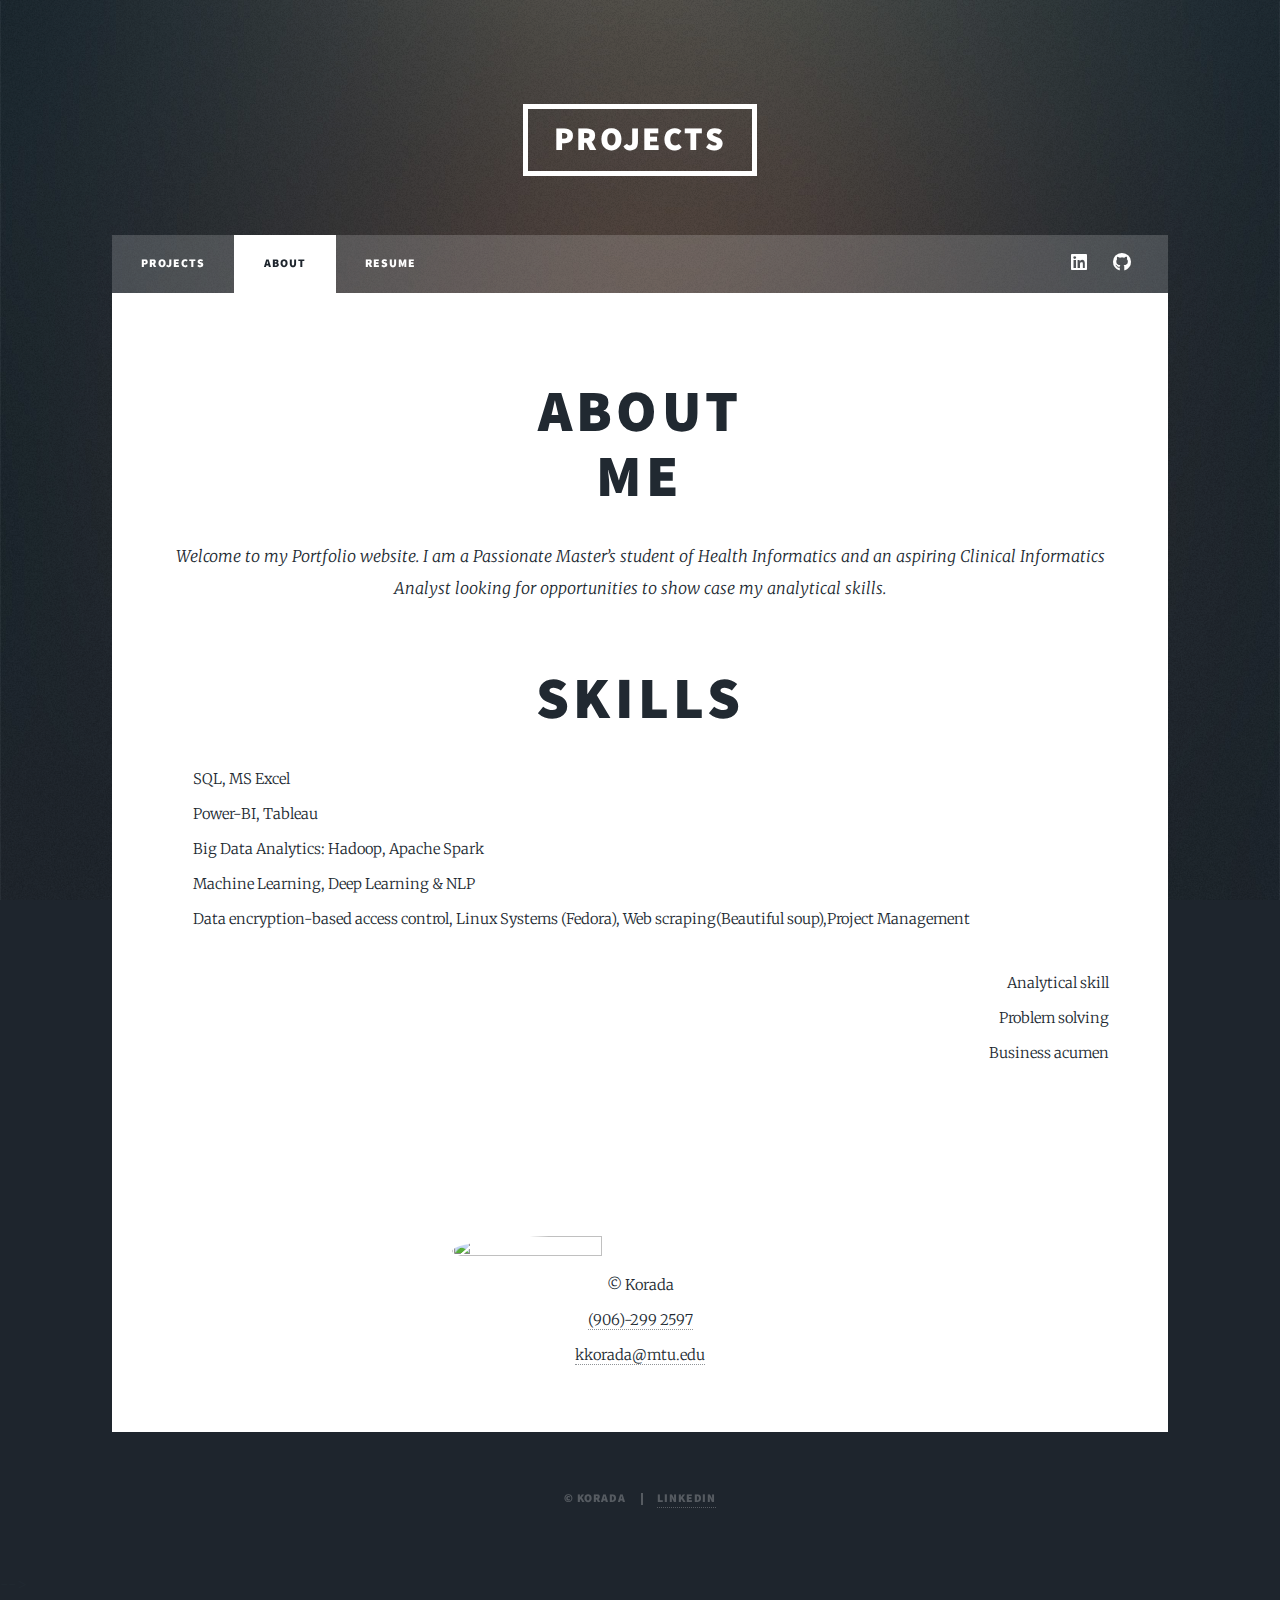
==== generic.html @ f1f46c91 "Add files via upload" ====
<!DOCTYPE HTML>
<!--
	Massively by HTML5 UP
	html5up.net | @ajlkn
	Free for personal and commercial use under the CCA 3.0 license (html5up.net/license)
-->
<html>
	<head>
		<title>About</title>
		<meta charset="utf-8" />
		<meta name="viewport" content="width=device-width, initial-scale=1, user-scalable=no" />
		<link rel="stylesheet" href="assets/css/main.css" />
		<noscript><link rel="stylesheet" href="assets/css/noscript.css" /></noscript>
	</head>
	<body class="is-preload">

		<!-- Wrapper -->
			<div id="wrapper">

				<!-- Header -->
					<header id="header">
						<a href="index.html" class="logo">Projects</a>
					</header>

				<!-- Nav -->
					<nav id="nav">
						<ul class="links">
							<li><a href="index.html">Projects</a></li>
							<li class="active"><a href="generic.html">About</a></li>
							<li><a href="elements.html">Resume</a></li>
						</ul>
						<ul class="icons">
							<li><a href="http://www.linkedin.com/in/kusuma-korada555" class="icon brands fa-linkedin"><span class="label">Linkedin</span></a></li>
							<li><a href="https://github.com/kismiskorada" class="icon brands fa-github"><span class="label">GitHub</span></a></li>
						</ul>
					</nav>

				<!-- Main -->
					<div id="main">

						<!-- Post -->
							<section class="post" style="position: relative;">
								<header class="major">

									<h1>About<br />
									me</h1>
									<p>Welcome to my Portfolio website. I am a Passionate Master’s student of Health Informatics and an aspiring Clinical Informatics Analyst looking for opportunities to show case my analytical skills. </p>
									<br>

									<div class="skills" >
										<h2>Skills</h2>
										<ul style="text-align: left; list-style: none;">
											<liPython,SAS</li>
											<li>SQL, MS Excel</li>
											<li>Power-BI, Tableau</li>
											<li>Big Data Analytics: Hadoop, Apache Spark</li>
											<li>Machine Learning, Deep Learning & NLP</li>
											<li>Data encryption-based access control, Linux Systems (Fedora), Web scraping(Beautiful soup),Project Management</li>
										</ul>
										<ul style="text-align: right; list-style: none;">
											<li>Analytical skill</li>
											<li>Problem solving</li>
											<li>Business acumen</li>
										</ul>
									</div>
								</header>
								<br>
								<br>
								<br>
								<!-- <div class="image main" style="height: 10%;"><img src="images/me.jpg" style="height: 10%;"  alt="" /></div> -->
								<img src="images/Portfolio .jpg" style="height: 40%; width: 40%; border-radius: 50%; display: block; margin: 0 auto;" alt="">

								<div id="det" style="list-style: none; margin: 0 auto; text-align: center;">
									<li>&copy; Korada</li>
										<li><a href="http://www.linkedin.com/in/kusuma-korada555">(906)-299 2597</a></li>
										<li><a href="kkorada@mtu.edu">kkorada@mtu.edu</a></li>
								</div>

								<!-- <img src="images/mte.jpeg" style="position: absolute; opacity: 30%; height: 10%; bottom: 17rem;" alt="">
								<br> -->
							
								<!-- <h2 style="text-align: center;">Testimonials</h2>
								<br>
							
								
								<h3>What Ankit Hasija from MedtourEasy says?</h3>
								<p>Korada seems to enjoy all aspects of Data Analytics, with additional experience, has the skills, the aptitude and the drive to be a valuable member of the Data Analytics Team.</p>
								<br>
								<br>
								<img src="images/digit.jpg" style="position: absolute; opacity: 30%; height: 10%;" alt="">
								<h3>What CEO of 360digitmg says?</h3>
								<p>Korada has successfully completed an end-to-end data analytics project on Medical Inventory Optimization working with the team within the consulting firm as an intern.

								</p> -->
				
							</section>

					</div>

				<!-- Footer -->
					<!-- <footer id="footer">
						<section>
							<form method="post" action="#">
								<div class="fields">
									<div class="field">
										<label for="name">Name</label>
										<input type="text" name="name" id="name" />
									</div>
									<div class="field">
										<label for="email">Email</label>
										<input type="text" name="email" id="email" />
									</div>
									<div class="field">
										<label for="message">Message</label>
										<textarea name="message" id="message" rows="3"></textarea>
									</div>
								</div>
								<ul class="actions">
									<li><input type="submit" value="Send Message" /></li>
								</ul>
							</form>
						</section>
						<section class="split contact">
							<section class="alt">
								<h3>Address</h3>
								<p>1234 Somewhere Road #87257<br />
								Nashville, TN 00000-0000</p>
							</section>
							<section>
								<h3>Phone</h3>
								<p><a href="#">(000) 000-0000</a></p>
							</section>
							<section>
								<h3>Email</h3>
								<p><a href="#">info@untitled.tld</a></p>
							</section>
							<section>
								<h3>Social</h3>
								<ul class="icons alt">
									<li><a href="#" class="icon brands alt fa-twitter"><span class="label">Twitter</span></a></li>
									<li><a href="#" class="icon brands alt fa-facebook-f"><span class="label">Facebook</span></a></li>
									<li><a href="#" class="icon brands alt fa-instagram"><span class="label">Instagram</span></a></li>
									<li><a href="#" class="icon brands alt fa-github"><span class="label">GitHub</span></a></li>
								</ul>
							</section>
						</section>
					</footer>

				<!-- Copyright -->
				<div id="copyright">
					<ul><li>&copy; Korada</li><li><a href="http://www.linkedin.com/in/kusuma-korada555">Linkedin</a></li></ul>
				</div>

			</div> -->

		<!-- Scripts -->
			<script src="assets/js/jquery.min.js"></script>
			<script src="assets/js/jquery.scrollex.min.js"></script>
			<script src="assets/js/jquery.scrolly.min.js"></script>
			<script src="assets/js/browser.min.js"></script>
			<script src="assets/js/breakpoints.min.js"></script>
			<script src="assets/js/util.js"></script>
			<script src="assets/js/main.js"></script>

	</body>
</html>
---- assets/css/main.css ----
@import url(fontawesome-all.min.css);
@import url("https://fonts.googleapis.com/css?family=Merriweather:300,700,300italic,700italic|Source+Sans+Pro:900");

/*
	Massively by HTML5 UP
	html5up.net | @ajlkn
	Free for personal and commercial use under the CCA 3.0 license (html5up.net/license)
*/

html, body, div, span, applet, object,
iframe, h1, h2, h3, h4, h5, h6, p, blockquote,
pre, a, abbr, acronym, address, big, cite,
code, del, dfn, em, img, ins, kbd, q, s, samp,
small, strike, strong, sub, sup, tt, var, b,
u, i, center, dl, dt, dd, ol, ul, li, fieldset,
form, label, legend, table, caption, tbody,
tfoot, thead, tr, th, td, article, aside,
canvas, details, embed, figure, figcaption,
footer, header, hgroup, menu, nav, output, ruby,
section, summary, time, mark, audio, video {
	margin: 0;
	padding: 0;
	border: 0;
	font-size: 100%;
	font: inherit;
	vertical-align: baseline;}

article, aside, details, figcaption, figure,
footer, header, hgroup, menu, nav, section {
	display: block;}

body {
	line-height: 1;
}

ol, ul {
	list-style: none;
}

blockquote, q {
	quotes: none;
}

	blockquote:before, blockquote:after, q:before, q:after {
		content: '';
		content: none;
	}

table {
	border-collapse: collapse;
	border-spacing: 0;
}

body {
	-webkit-text-size-adjust: none;
}

mark {
	background-color: transparent;
	color: inherit;
}

input::-moz-focus-inner {
	border: 0;
	padding: 0;
}

input, select, textarea {
	-moz-appearance: none;
	-webkit-appearance: none;
	-ms-appearance: none;
	appearance: none;
}

/* Basic */

	@-ms-viewport {
		width: device-width;
	}

	body {
		-ms-overflow-style: scrollbar;
	}

	@media screen and (max-width: 480px) {

		html, body {
			min-width: 320px;
		}

	}

	html {
		box-sizing: border-box;
	}

	*, *:before, *:after {
		box-sizing: inherit;
	}

	body {
		background-color: #1e252d;
	}

		body.is-preload *, body.is-preload *:before, body.is-preload *:after {
			-moz-animation: none !important;
			-webkit-animation: none !important;
			-ms-animation: none !important;
			animation: none !important;
			-moz-transition: none !important;
			-webkit-transition: none !important;
			-ms-transition: none !important;
			transition: none !important;
		}

/* Type */

	html {
		font-size: 16pt;
	}

		@media screen and (max-width: 1680px) {

			html {
				font-size: 12pt;
			}

		}

		@media screen and (max-width: 1280px) {

			html {
				font-size: 11pt;
			}

		}

		@media screen and (max-width: 360px) {

			html {
				font-size: 10pt;
			}

		}

	body {
		color: #212931;
	}

	body, input, select, textarea {
		font-family: "Merriweather", Georgia, serif;
		font-weight: 300;
		font-size: 1rem;
		line-height: 2.375;
	}

	a {
		-moz-transition: color 0.2s ease-in-out, background-color 0.2s ease-in-out, border-color 0.2s ease-in-out, box-shadow 0.2s ease-in-out;
		-webkit-transition: color 0.2s ease-in-out, background-color 0.2s ease-in-out, border-color 0.2s ease-in-out, box-shadow 0.2s ease-in-out;
		-ms-transition: color 0.2s ease-in-out, background-color 0.2s ease-in-out, border-color 0.2s ease-in-out, box-shadow 0.2s ease-in-out;
		transition: color 0.2s ease-in-out, background-color 0.2s ease-in-out, border-color 0.2s ease-in-out, box-shadow 0.2s ease-in-out;
		border-bottom: dotted 1px;
		text-decoration: none;
	}

		a:hover {
			border-bottom-color: transparent;
		}

	strong, b {
		font-weight: 600;
	}

	em, i {
		font-style: italic;
	}

	p {
		text-align: justify;
		margin: 0 0 2rem 0;
	}

	h1, h2, h3, h4, h5, h6 {
		font-family: "Source Sans Pro", Helvetica, sans-serif;
		font-weight: 900;
		line-height: 1.5;
		letter-spacing: 0.075em;
		text-transform: uppercase;
		margin: 0 0 1rem 0;
	}

		h1 a, h2 a, h3 a, h4 a, h5 a, h6 a {
			border-bottom: 0;
			color: inherit;
			text-decoration: none;
		}

	h1 {
		font-size: 4rem;
		line-height: 1.1;
		margin: 0 0 2rem 0;
	}

	h2 {
		font-size: 1.75rem;
		line-height: 1.3;
		margin: 0 0 1.5rem 0;
	}

	h3 {
		font-size: 1.25rem;
		margin: 0 0 1.5rem 0;
	}

	h4 {
		font-size: 1rem;
	}

	h5 {
		font-size: 0.9rem;
	}

	h6 {
		font-size: 0.8rem;
	}

	sub {
		font-size: 0.8rem;
		position: relative;
		top: 0.5rem;
	}

	sup {
		font-size: 0.8rem;
		position: relative;
		top: -0.5rem;
	}

	blockquote {
		border-left: solid 4px;
		font-style: italic;
		margin: 0 0 2rem 0;
		padding: 0.5rem 0 0.5rem 2rem;
	}

	code {
		border: solid 2px;
		font-family: "Courier New", monospace;
		font-size: 0.9rem;
		margin: 0 0.25rem;
		padding: 0.25rem 0.65rem;
	}

	pre {
		-webkit-overflow-scrolling: touch;
		font-family: "Courier New", monospace;
		font-size: 0.9rem;
		margin: 0 0 2rem 0;
	}

		pre code {
			display: block;
			line-height: 1.75;
			padding: 1rem 1.5rem;
			overflow-x: auto;
		}

	hr {
		border: 0;
		border-bottom: solid 2px;
		margin: 3rem 0;
	}

		hr.major {
			margin: 5rem 0;
		}

	.align-left {
		text-align: left;
	}

	.align-center {
		text-align: center;
	}

	.align-right {
		text-align: right;
	}

	input, select, textarea {
		color: #212931;
	}

	a {
		color: #212931;
		border-bottom-color: rgba(33, 41, 49, 0.5);
	}

		a:hover {
			border-bottom-color: transparent;
			color: #18bfef !important;
		}

	strong, b {
		color: #212931;
	}

	h1, h2, h3, h4, h5, h6 {
		color: #212931;
	}

	blockquote {
		border-left-color: #eeeeee;
	}

	code {
		background: rgba(220, 220, 220, 0.25);
		border-color: #eeeeee;
	}

	hr {
		border-bottom-color: #eeeeee;
	}

/* Row */

	.row {
		display: flex;
		flex-wrap: wrap;
		box-sizing: border-box;
		align-items: stretch;
	}

		.row > * {
			box-sizing: border-box;
		}

		.row.gtr-uniform > * > :last-child {
			margin-bottom: 0;
		}

		.row.aln-left {
			justify-content: flex-start;
		}

		.row.aln-center {
			justify-content: center;
		}

		.row.aln-right {
			justify-content: flex-end;
		}

		.row.aln-top {
			align-items: flex-start;
		}

		.row.aln-middle {
			align-items: center;
		}

		.row.aln-bottom {
			align-items: flex-end;
		}

		.row > .imp {
			order: -1;
		}

		.row > .col-1 {
			width: 8.33333%;
		}

		.row > .off-1 {
			margin-left: 8.33333%;
		}

		.row > .col-2 {
			width: 16.66667%;
		}

		.row > .off-2 {
			margin-left: 16.66667%;
		}

		.row > .col-3 {
			width: 25%;
		}

		.row > .off-3 {
			margin-left: 25%;
		}

		.row > .col-4 {
			width: 33.33333%;
		}

		.row > .off-4 {
			margin-left: 33.33333%;
		}

		.row > .col-5 {
			width: 41.66667%;
		}

		.row > .off-5 {
			margin-left: 41.66667%;
		}

		.row > .col-6 {
			width: 50%;
		}

		.row > .off-6 {
			margin-left: 50%;
		}

		.row > .col-7 {
			width: 58.33333%;
		}

		.row > .off-7 {
			margin-left: 58.33333%;
		}

		.row > .col-8 {
			width: 66.66667%;
		}

		.row > .off-8 {
			margin-left: 66.66667%;
		}

		.row > .col-9 {
			width: 75%;
		}

		.row > .off-9 {
			margin-left: 75%;
		}

		.row > .col-10 {
			width: 83.33333%;
		}

		.row > .off-10 {
			margin-left: 83.33333%;
		}

		.row > .col-11 {
			width: 91.66667%;
		}

		.row > .off-11 {
			margin-left: 91.66667%;
		}

		.row > .col-12 {
			width: 100%;
		}

		.row > .off-12 {
			margin-left: 100%;
		}

		.row.gtr-0 {
			margin-top: 0;
			margin-left: 0rem;
		}

			.row.gtr-0 > * {
				padding: 0 0 0 0rem;
			}

			.row.gtr-0.gtr-uniform {
				margin-top: 0rem;
			}

				.row.gtr-0.gtr-uniform > * {
					padding-top: 0rem;
				}

		.row.gtr-25 {
			margin-top: 0;
			margin-left: -0.375rem;
		}

			.row.gtr-25 > * {
				padding: 0 0 0 0.375rem;
			}

			.row.gtr-25.gtr-uniform {
				margin-top: -0.375rem;
			}

				.row.gtr-25.gtr-uniform > * {
					padding-top: 0.375rem;
				}

		.row.gtr-50 {
			margin-top: 0;
			margin-left: -0.75rem;
		}

			.row.gtr-50 > * {
				padding: 0 0 0 0.75rem;
			}

			.row.gtr-50.gtr-uniform {
				margin-top: -0.75rem;
			}

				.row.gtr-50.gtr-uniform > * {
					padding-top: 0.75rem;
				}

		.row {
			margin-top: 0;
			margin-left: -1.5rem;
		}

			.row > * {
				padding: 0 0 0 1.5rem;
			}

			.row.gtr-uniform {
				margin-top: -1.5rem;
			}

				.row.gtr-uniform > * {
					padding-top: 1.5rem;
				}

		.row.gtr-150 {
			margin-top: 0;
			margin-left: -2.25rem;
		}

			.row.gtr-150 > * {
				padding: 0 0 0 2.25rem;
			}

			.row.gtr-150.gtr-uniform {
				margin-top: -2.25rem;
			}

				.row.gtr-150.gtr-uniform > * {
					padding-top: 2.25rem;
				}

		.row.gtr-200 {
			margin-top: 0;
			margin-left: -3rem;
		}

			.row.gtr-200 > * {
				padding: 0 0 0 3rem;
			}

			.row.gtr-200.gtr-uniform {
				margin-top: -3rem;
			}

				.row.gtr-200.gtr-uniform > * {
					padding-top: 3rem;
				}

		@media screen and (max-width: 1680px) {

			.row {
				display: flex;
				flex-wrap: wrap;
				box-sizing: border-box;
				align-items: stretch;
			}

				.row > * {
					box-sizing: border-box;
				}

				.row.gtr-uniform > * > :last-child {
					margin-bottom: 0;
				}

				.row.aln-left {
					justify-content: flex-start;
				}

				.row.aln-center {
					justify-content: center;
				}

				.row.aln-right {
					justify-content: flex-end;
				}

				.row.aln-top {
					align-items: flex-start;
				}

				.row.aln-middle {
					align-items: center;
				}

				.row.aln-bottom {
					align-items: flex-end;
				}

				.row > .imp-xlarge {
					order: -1;
				}

				.row > .col-1-xlarge {
					width: 8.33333%;
				}

				.row > .off-1-xlarge {
					margin-left: 8.33333%;
				}

				.row > .col-2-xlarge {
					width: 16.66667%;
				}

				.row > .off-2-xlarge {
					margin-left: 16.66667%;
				}

				.row > .col-3-xlarge {
					width: 25%;
				}

				.row > .off-3-xlarge {
					margin-left: 25%;
				}

				.row > .col-4-xlarge {
					width: 33.33333%;
				}

				.row > .off-4-xlarge {
					margin-left: 33.33333%;
				}

				.row > .col-5-xlarge {
					width: 41.66667%;
				}

				.row > .off-5-xlarge {
					margin-left: 41.66667%;
				}

				.row > .col-6-xlarge {
					width: 50%;
				}

				.row > .off-6-xlarge {
					margin-left: 50%;
				}

				.row > .col-7-xlarge {
					width: 58.33333%;
				}

				.row > .off-7-xlarge {
					margin-left: 58.33333%;
				}

				.row > .col-8-xlarge {
					width: 66.66667%;
				}

				.row > .off-8-xlarge {
					margin-left: 66.66667%;
				}

				.row > .col-9-xlarge {
					width: 75%;
				}

				.row > .off-9-xlarge {
					margin-left: 75%;
				}

				.row > .col-10-xlarge {
					width: 83.33333%;
				}

				.row > .off-10-xlarge {
					margin-left: 83.33333%;
				}

				.row > .col-11-xlarge {
					width: 91.66667%;
				}

				.row > .off-11-xlarge {
					margin-left: 91.66667%;
				}

				.row > .col-12-xlarge {
					width: 100%;
				}

				.row > .off-12-xlarge {
					margin-left: 100%;
				}

				.row.gtr-0 {
					margin-top: 0;
					margin-left: 0rem;
				}

					.row.gtr-0 > * {
						padding: 0 0 0 0rem;
					}

					.row.gtr-0.gtr-uniform {
						margin-top: 0rem;
					}

						.row.gtr-0.gtr-uniform > * {
							padding-top: 0rem;
						}

				.row.gtr-25 {
					margin-top: 0;
					margin-left: -0.375rem;
				}

					.row.gtr-25 > * {
						padding: 0 0 0 0.375rem;
					}

					.row.gtr-25.gtr-uniform {
						margin-top: -0.375rem;
					}

						.row.gtr-25.gtr-uniform > * {
							padding-top: 0.375rem;
						}

				.row.gtr-50 {
					margin-top: 0;
					margin-left: -0.75rem;
				}

					.row.gtr-50 > * {
						padding: 0 0 0 0.75rem;
					}

					.row.gtr-50.gtr-uniform {
						margin-top: -0.75rem;
					}

						.row.gtr-50.gtr-uniform > * {
							padding-top: 0.75rem;
						}

				.row {
					margin-top: 0;
					margin-left: -1.5rem;
				}

					.row > * {
						padding: 0 0 0 1.5rem;
					}

					.row.gtr-uniform {
						margin-top: -1.5rem;
					}

						.row.gtr-uniform > * {
							padding-top: 1.5rem;
						}

				.row.gtr-150 {
					margin-top: 0;
					margin-left: -2.25rem;
				}

					.row.gtr-150 > * {
						padding: 0 0 0 2.25rem;
					}

					.row.gtr-150.gtr-uniform {
						margin-top: -2.25rem;
					}

						.row.gtr-150.gtr-uniform > * {
							padding-top: 2.25rem;
						}

				.row.gtr-200 {
					margin-top: 0;
					margin-left: -3rem;
				}

					.row.gtr-200 > * {
						padding: 0 0 0 3rem;
					}

					.row.gtr-200.gtr-uniform {
						margin-top: -3rem;
					}

						.row.gtr-200.gtr-uniform > * {
							padding-top: 3rem;
						}

		}

		@media screen and (max-width: 1280px) {

			.row {
				display: flex;
				flex-wrap: wrap;
				box-sizing: border-box;
				align-items: stretch;
			}

				.row > * {
					box-sizing: border-box;
				}

				.row.gtr-uniform > * > :last-child {
					margin-bottom: 0;
				}

				.row.aln-left {
					justify-content: flex-start;
				}

				.row.aln-center {
					justify-content: center;
				}

				.row.aln-right {
					justify-content: flex-end;
				}

				.row.aln-top {
					align-items: flex-start;
				}

				.row.aln-middle {
					align-items: center;
				}

				.row.aln-bottom {
					align-items: flex-end;
				}

				.row > .imp-large {
					order: -1;
				}

				.row > .col-1-large {
					width: 8.33333%;
				}

				.row > .off-1-large {
					margin-left: 8.33333%;
				}

				.row > .col-2-large {
					width: 16.66667%;
				}

				.row > .off-2-large {
					margin-left: 16.66667%;
				}

				.row > .col-3-large {
					width: 25%;
				}

				.row > .off-3-large {
					margin-left: 25%;
				}

				.row > .col-4-large {
					width: 33.33333%;
				}

				.row > .off-4-large {
					margin-left: 33.33333%;
				}

				.row > .col-5-large {
					width: 41.66667%;
				}

				.row > .off-5-large {
					margin-left: 41.66667%;
				}

				.row > .col-6-large {
					width: 50%;
				}

				.row > .off-6-large {
					margin-left: 50%;
				}

				.row > .col-7-large {
					width: 58.33333%;
				}

				.row > .off-7-large {
					margin-left: 58.33333%;
				}

				.row > .col-8-large {
					width: 66.66667%;
				}

				.row > .off-8-large {
					margin-left: 66.66667%;
				}

				.row > .col-9-large {
					width: 75%;
				}

				.row > .off-9-large {
					margin-left: 75%;
				}

				.row > .col-10-large {
					width: 83.33333%;
				}

				.row > .off-10-large {
					margin-left: 83.33333%;
				}

				.row > .col-11-large {
					width: 91.66667%;
				}

				.row > .off-11-large {
					margin-left: 91.66667%;
				}

				.row > .col-12-large {
					width: 100%;
				}

				.row > .off-12-large {
					margin-left: 100%;
				}

				.row.gtr-0 {
					margin-top: 0;
					margin-left: 0rem;
				}

					.row.gtr-0 > * {
						padding: 0 0 0 0rem;
					}

					.row.gtr-0.gtr-uniform {
						margin-top: 0rem;
					}

						.row.gtr-0.gtr-uniform > * {
							padding-top: 0rem;
						}

				.row.gtr-25 {
					margin-top: 0;
					margin-left: -0.375rem;
				}

					.row.gtr-25 > * {
						padding: 0 0 0 0.375rem;
					}

					.row.gtr-25.gtr-uniform {
						margin-top: -0.375rem;
					}

						.row.gtr-25.gtr-uniform > * {
							padding-top: 0.375rem;
						}

				.row.gtr-50 {
					margin-top: 0;
					margin-left: -0.75rem;
				}

					.row.gtr-50 > * {
						padding: 0 0 0 0.75rem;
					}

					.row.gtr-50.gtr-uniform {
						margin-top: -0.75rem;
					}

						.row.gtr-50.gtr-uniform > * {
							padding-top: 0.75rem;
						}

				.row {
					margin-top: 0;
					margin-left: -1.5rem;
				}

					.row > * {
						padding: 0 0 0 1.5rem;
					}

					.row.gtr-uniform {
						margin-top: -1.5rem;
					}

						.row.gtr-uniform > * {
							padding-top: 1.5rem;
						}

				.row.gtr-150 {
					margin-top: 0;
					margin-left: -2.25rem;
				}

					.row.gtr-150 > * {
						padding: 0 0 0 2.25rem;
					}

					.row.gtr-150.gtr-uniform {
						margin-top: -2.25rem;
					}

						.row.gtr-150.gtr-uniform > * {
							padding-top: 2.25rem;
						}

				.row.gtr-200 {
					margin-top: 0;
					margin-left: -3rem;
				}

					.row.gtr-200 > * {
						padding: 0 0 0 3rem;
					}

					.row.gtr-200.gtr-uniform {
						margin-top: -3rem;
					}

						.row.gtr-200.gtr-uniform > * {
							padding-top: 3rem;
						}

		}

		@media screen and (max-width: 980px) {

			.row {
				display: flex;
				flex-wrap: wrap;
				box-sizing: border-box;
				align-items: stretch;
			}

				.row > * {
					box-sizing: border-box;
				}

				.row.gtr-uniform > * > :last-child {
					margin-bottom: 0;
				}

				.row.aln-left {
					justify-content: flex-start;
				}

				.row.aln-center {
					justify-content: center;
				}

				.row.aln-right {
					justify-content: flex-end;
				}

				.row.aln-top {
					align-items: flex-start;
				}

				.row.aln-middle {
					align-items: center;
				}

				.row.aln-bottom {
					align-items: flex-end;
				}

				.row > .imp-medium {
					order: -1;
				}

				.row > .col-1-medium {
					width: 8.33333%;
				}

				.row > .off-1-medium {
					margin-left: 8.33333%;
				}

				.row > .col-2-medium {
					width: 16.66667%;
				}

				.row > .off-2-medium {
					margin-left: 16.66667%;
				}

				.row > .col-3-medium {
					width: 25%;
				}

				.row > .off-3-medium {
					margin-left: 25%;
				}

				.row > .col-4-medium {
					width: 33.33333%;
				}

				.row > .off-4-medium {
					margin-left: 33.33333%;
				}

				.row > .col-5-medium {
					width: 41.66667%;
				}

				.row > .off-5-medium {
					margin-left: 41.66667%;
				}

				.row > .col-6-medium {
					width: 50%;
				}

				.row > .off-6-medium {
					margin-left: 50%;
				}

				.row > .col-7-medium {
					width: 58.33333%;
				}

				.row > .off-7-medium {
					margin-left: 58.33333%;
				}

				.row > .col-8-medium {
					width: 66.66667%;
				}

				.row > .off-8-medium {
					margin-left: 66.66667%;
				}

				.row > .col-9-medium {
					width: 75%;
				}

				.row > .off-9-medium {
					margin-left: 75%;
				}

				.row > .col-10-medium {
					width: 83.33333%;
				}

				.row > .off-10-medium {
					margin-left: 83.33333%;
				}

				.row > .col-11-medium {
					width: 91.66667%;
				}

				.row > .off-11-medium {
					margin-left: 91.66667%;
				}

				.row > .col-12-medium {
					width: 100%;
				}

				.row > .off-12-medium {
					margin-left: 100%;
				}

				.row.gtr-0 {
					margin-top: 0;
					margin-left: 0rem;
				}

					.row.gtr-0 > * {
						padding: 0 0 0 0rem;
					}

					.row.gtr-0.gtr-uniform {
						margin-top: 0rem;
					}

						.row.gtr-0.gtr-uniform > * {
							padding-top: 0rem;
						}

				.row.gtr-25 {
					margin-top: 0;
					margin-left: -0.375rem;
				}

					.row.gtr-25 > * {
						padding: 0 0 0 0.375rem;
					}

					.row.gtr-25.gtr-uniform {
						margin-top: -0.375rem;
					}

						.row.gtr-25.gtr-uniform > * {
							padding-top: 0.375rem;
						}

				.row.gtr-50 {
					margin-top: 0;
					margin-left: -0.75rem;
				}

					.row.gtr-50 > * {
						padding: 0 0 0 0.75rem;
					}

					.row.gtr-50.gtr-uniform {
						margin-top: -0.75rem;
					}

						.row.gtr-50.gtr-uniform > * {
							padding-top: 0.75rem;
						}

				.row {
					margin-top: 0;
					margin-left: -1.5rem;
				}

					.row > * {
						padding: 0 0 0 1.5rem;
					}

					.row.gtr-uniform {
						margin-top: -1.5rem;
					}

						.row.gtr-uniform > * {
							padding-top: 1.5rem;
						}

				.row.gtr-150 {
					margin-top: 0;
					margin-left: -2.25rem;
				}

					.row.gtr-150 > * {
						padding: 0 0 0 2.25rem;
					}

					.row.gtr-150.gtr-uniform {
						margin-top: -2.25rem;
					}

						.row.gtr-150.gtr-uniform > * {
							padding-top: 2.25rem;
						}

				.row.gtr-200 {
					margin-top: 0;
					margin-left: -3rem;
				}

					.row.gtr-200 > * {
						padding: 0 0 0 3rem;
					}

					.row.gtr-200.gtr-uniform {
						margin-top: -3rem;
					}

						.row.gtr-200.gtr-uniform > * {
							padding-top: 3rem;
						}

		}

		@media screen and (max-width: 736px) {

			.row {
				display: flex;
				flex-wrap: wrap;
				box-sizing: border-box;
				align-items: stretch;
			}

				.row > * {
					box-sizing: border-box;
				}

				.row.gtr-uniform > * > :last-child {
					margin-bottom: 0;
				}

				.row.aln-left {
					justify-content: flex-start;
				}

				.row.aln-center {
					justify-content: center;
				}

				.row.aln-right {
					justify-content: flex-end;
				}

				.row.aln-top {
					align-items: flex-start;
				}

				.row.aln-middle {
					align-items: center;
				}

				.row.aln-bottom {
					align-items: flex-end;
				}

				.row > .imp-small {
					order: -1;
				}

				.row > .col-1-small {
					width: 8.33333%;
				}

				.row > .off-1-small {
					margin-left: 8.33333%;
				}

				.row > .col-2-small {
					width: 16.66667%;
				}

				.row > .off-2-small {
					margin-left: 16.66667%;
				}

				.row > .col-3-small {
					width: 25%;
				}

				.row > .off-3-small {
					margin-left: 25%;
				}

				.row > .col-4-small {
					width: 33.33333%;
				}

				.row > .off-4-small {
					margin-left: 33.33333%;
				}

				.row > .col-5-small {
					width: 41.66667%;
				}

				.row > .off-5-small {
					margin-left: 41.66667%;
				}

				.row > .col-6-small {
					width: 50%;
				}

				.row > .off-6-small {
					margin-left: 50%;
				}

				.row > .col-7-small {
					width: 58.33333%;
				}

				.row > .off-7-small {
					margin-left: 58.33333%;
				}

				.row > .col-8-small {
					width: 66.66667%;
				}

				.row > .off-8-small {
					margin-left: 66.66667%;
				}

				.row > .col-9-small {
					width: 75%;
				}

				.row > .off-9-small {
					margin-left: 75%;
				}

				.row > .col-10-small {
					width: 83.33333%;
				}

				.row > .off-10-small {
					margin-left: 83.33333%;
				}

				.row > .col-11-small {
					width: 91.66667%;
				}

				.row > .off-11-small {
					margin-left: 91.66667%;
				}

				.row > .col-12-small {
					width: 100%;
				}

				.row > .off-12-small {
					margin-left: 100%;
				}

				.row.gtr-0 {
					margin-top: 0;
					margin-left: 0rem;
				}

					.row.gtr-0 > * {
						padding: 0 0 0 0rem;
					}

					.row.gtr-0.gtr-uniform {
						margin-top: 0rem;
					}

						.row.gtr-0.gtr-uniform > * {
							padding-top: 0rem;
						}

				.row.gtr-25 {
					margin-top: 0;
					margin-left: -0.375rem;
				}

					.row.gtr-25 > * {
						padding: 0 0 0 0.375rem;
					}

					.row.gtr-25.gtr-uniform {
						margin-top: -0.375rem;
					}

						.row.gtr-25.gtr-uniform > * {
							padding-top: 0.375rem;
						}

				.row.gtr-50 {
					margin-top: 0;
					margin-left: -0.75rem;
				}

					.row.gtr-50 > * {
						padding: 0 0 0 0.75rem;
					}

					.row.gtr-50.gtr-uniform {
						margin-top: -0.75rem;
					}

						.row.gtr-50.gtr-uniform > * {
							padding-top: 0.75rem;
						}

				.row {
					margin-top: 0;
					margin-left: -1.5rem;
				}

					.row > * {
						padding: 0 0 0 1.5rem;
					}

					.row.gtr-uniform {
						margin-top: -1.5rem;
					}

						.row.gtr-uniform > * {
							padding-top: 1.5rem;
						}

				.row.gtr-150 {
					margin-top: 0;
					margin-left: -2.25rem;
				}

					.row.gtr-150 > * {
						padding: 0 0 0 2.25rem;
					}

					.row.gtr-150.gtr-uniform {
						margin-top: -2.25rem;
					}

						.row.gtr-150.gtr-uniform > * {
							padding-top: 2.25rem;
						}

				.row.gtr-200 {
					margin-top: 0;
					margin-left: -3rem;
				}

					.row.gtr-200 > * {
						padding: 0 0 0 3rem;
					}

					.row.gtr-200.gtr-uniform {
						margin-top: -3rem;
					}

						.row.gtr-200.gtr-uniform > * {
							padding-top: 3rem;
						}

		}

		@media screen and (max-width: 480px) {

			.row {
				display: flex;
				flex-wrap: wrap;
				box-sizing: border-box;
				align-items: stretch;
			}

				.row > * {
					box-sizing: border-box;
				}

				.row.gtr-uniform > * > :last-child {
					margin-bottom: 0;
				}

				.row.aln-left {
					justify-content: flex-start;
				}

				.row.aln-center {
					justify-content: center;
				}

				.row.aln-right {
					justify-content: flex-end;
				}

				.row.aln-top {
					align-items: flex-start;
				}

				.row.aln-middle {
					align-items: center;
				}

				.row.aln-bottom {
					align-items: flex-end;
				}

				.row > .imp-xsmall {
					order: -1;
				}

				.row > .col-1-xsmall {
					width: 8.33333%;
				}

				.row > .off-1-xsmall {
					margin-left: 8.33333%;
				}

				.row > .col-2-xsmall {
					width: 16.66667%;
				}

				.row > .off-2-xsmall {
					margin-left: 16.66667%;
				}

				.row > .col-3-xsmall {
					width: 25%;
				}

				.row > .off-3-xsmall {
					margin-left: 25%;
				}

				.row > .col-4-xsmall {
					width: 33.33333%;
				}

				.row > .off-4-xsmall {
					margin-left: 33.33333%;
				}

				.row > .col-5-xsmall {
					width: 41.66667%;
				}

				.row > .off-5-xsmall {
					margin-left: 41.66667%;
				}

				.row > .col-6-xsmall {
					width: 50%;
				}

				.row > .off-6-xsmall {
					margin-left: 50%;
				}

				.row > .col-7-xsmall {
					width: 58.33333%;
				}

				.row > .off-7-xsmall {
					margin-left: 58.33333%;
				}

				.row > .col-8-xsmall {
					width: 66.66667%;
				}

				.row > .off-8-xsmall {
					margin-left: 66.66667%;
				}

				.row > .col-9-xsmall {
					width: 75%;
				}

				.row > .off-9-xsmall {
					margin-left: 75%;
				}

				.row > .col-10-xsmall {
					width: 83.33333%;
				}

				.row > .off-10-xsmall {
					margin-left: 83.33333%;
				}

				.row > .col-11-xsmall {
					width: 91.66667%;
				}

				.row > .off-11-xsmall {
					margin-left: 91.66667%;
				}

				.row > .col-12-xsmall {
					width: 100%;
				}

				.row > .off-12-xsmall {
					margin-left: 100%;
				}

				.row.gtr-0 {
					margin-top: 0;
					margin-left: 0rem;
				}

					.row.gtr-0 > * {
						padding: 0 0 0 0rem;
					}

					.row.gtr-0.gtr-uniform {
						margin-top: 0rem;
					}

						.row.gtr-0.gtr-uniform > * {
							padding-top: 0rem;
						}

				.row.gtr-25 {
					margin-top: 0;
					margin-left: -0.375rem;
				}

					.row.gtr-25 > * {
						padding: 0 0 0 0.375rem;
					}

					.row.gtr-25.gtr-uniform {
						margin-top: -0.375rem;
					}

						.row.gtr-25.gtr-uniform > * {
							padding-top: 0.375rem;
						}

				.row.gtr-50 {
					margin-top: 0;
					margin-left: -0.75rem;
				}

					.row.gtr-50 > * {
						padding: 0 0 0 0.75rem;
					}

					.row.gtr-50.gtr-uniform {
						margin-top: -0.75rem;
					}

						.row.gtr-50.gtr-uniform > * {
							padding-top: 0.75rem;
						}

				.row {
					margin-top: 0;
					margin-left: -1.5rem;
				}

					.row > * {
						padding: 0 0 0 1.5rem;
					}

					.row.gtr-uniform {
						margin-top: -1.5rem;
					}

						.row.gtr-uniform > * {
							padding-top: 1.5rem;
						}

				.row.gtr-150 {
					margin-top: 0;
					margin-left: -2.25rem;
				}

					.row.gtr-150 > * {
						padding: 0 0 0 2.25rem;
					}

					.row.gtr-150.gtr-uniform {
						margin-top: -2.25rem;
					}

						.row.gtr-150.gtr-uniform > * {
							padding-top: 2.25rem;
						}

				.row.gtr-200 {
					margin-top: 0;
					margin-left: -3rem;
				}

					.row.gtr-200 > * {
						padding: 0 0 0 3rem;
					}

					.row.gtr-200.gtr-uniform {
						margin-top: -3rem;
					}

						.row.gtr-200.gtr-uniform > * {
							padding-top: 3rem;
						}

		}

		@media screen and (max-width: 360px) {

			.row {
				display: flex;
				flex-wrap: wrap;
				box-sizing: border-box;
				align-items: stretch;
			}

				.row > * {
					box-sizing: border-box;
				}

				.row.gtr-uniform > * > :last-child {
					margin-bottom: 0;
				}

				.row.aln-left {
					justify-content: flex-start;
				}

				.row.aln-center {
					justify-content: center;
				}

				.row.aln-right {
					justify-content: flex-end;
				}

				.row.aln-top {
					align-items: flex-start;
				}

				.row.aln-middle {
					align-items: center;
				}

				.row.aln-bottom {
					align-items: flex-end;
				}

				.row > .imp-xxsmall {
					order: -1;
				}

				.row > .col-1-xxsmall {
					width: 8.33333%;
				}

				.row > .off-1-xxsmall {
					margin-left: 8.33333%;
				}

				.row > .col-2-xxsmall {
					width: 16.66667%;
				}

				.row > .off-2-xxsmall {
					margin-left: 16.66667%;
				}

				.row > .col-3-xxsmall {
					width: 25%;
				}

				.row > .off-3-xxsmall {
					margin-left: 25%;
				}

				.row > .col-4-xxsmall {
					width: 33.33333%;
				}

				.row > .off-4-xxsmall {
					margin-left: 33.33333%;
				}

				.row > .col-5-xxsmall {
					width: 41.66667%;
				}

				.row > .off-5-xxsmall {
					margin-left: 41.66667%;
				}

				.row > .col-6-xxsmall {
					width: 50%;
				}

				.row > .off-6-xxsmall {
					margin-left: 50%;
				}

				.row > .col-7-xxsmall {
					width: 58.33333%;
				}

				.row > .off-7-xxsmall {
					margin-left: 58.33333%;
				}

				.row > .col-8-xxsmall {
					width: 66.66667%;
				}

				.row > .off-8-xxsmall {
					margin-left: 66.66667%;
				}

				.row > .col-9-xxsmall {
					width: 75%;
				}

				.row > .off-9-xxsmall {
					margin-left: 75%;
				}

				.row > .col-10-xxsmall {
					width: 83.33333%;
				}

				.row > .off-10-xxsmall {
					margin-left: 83.33333%;
				}

				.row > .col-11-xxsmall {
					width: 91.66667%;
				}

				.row > .off-11-xxsmall {
					margin-left: 91.66667%;
				}

				.row > .col-12-xxsmall {
					width: 100%;
				}

				.row > .off-12-xxsmall {
					margin-left: 100%;
				}

				.row.gtr-0 {
					margin-top: 0;
					margin-left: 0rem;
				}

					.row.gtr-0 > * {
						padding: 0 0 0 0rem;
					}

					.row.gtr-0.gtr-uniform {
						margin-top: 0rem;
					}

						.row.gtr-0.gtr-uniform > * {
							padding-top: 0rem;
						}

				.row.gtr-25 {
					margin-top: 0;
					margin-left: -0.375rem;
				}

					.row.gtr-25 > * {
						padding: 0 0 0 0.375rem;
					}

					.row.gtr-25.gtr-uniform {
						margin-top: -0.375rem;
					}

						.row.gtr-25.gtr-uniform > * {
							padding-top: 0.375rem;
						}

				.row.gtr-50 {
					margin-top: 0;
					margin-left: -0.75rem;
				}

					.row.gtr-50 > * {
						padding: 0 0 0 0.75rem;
					}

					.row.gtr-50.gtr-uniform {
						margin-top: -0.75rem;
					}

						.row.gtr-50.gtr-uniform > * {
							padding-top: 0.75rem;
						}

				.row {
					margin-top: 0;
					margin-left: -1.5rem;
				}

					.row > * {
						padding: 0 0 0 1.5rem;
					}

					.row.gtr-uniform {
						margin-top: -1.5rem;
					}

						.row.gtr-uniform > * {
							padding-top: 1.5rem;
						}

				.row.gtr-150 {
					margin-top: 0;
					margin-left: -2.25rem;
				}

					.row.gtr-150 > * {
						padding: 0 0 0 2.25rem;
					}

					.row.gtr-150.gtr-uniform {
						margin-top: -2.25rem;
					}

						.row.gtr-150.gtr-uniform > * {
							padding-top: 2.25rem;
						}

				.row.gtr-200 {
					margin-top: 0;
					margin-left: -3rem;
				}

					.row.gtr-200 > * {
						padding: 0 0 0 3rem;
					}

					.row.gtr-200.gtr-uniform {
						margin-top: -3rem;
					}

						.row.gtr-200.gtr-uniform > * {
							padding-top: 3rem;
						}

		}

/* Box */

	.box {
		border: solid 2px;
		margin-bottom: 2rem;
		padding: 1.5rem;
	}

		.box > :last-child,
		.box > :last-child > :last-child,
		.box > :last-child > :last-child > :last-child {
			margin-bottom: 0;
		}

		.box.alt {
			border: 0;
			border-radius: 0;
			padding: 0;
		}

	.box {
		border-color: #eeeeee;
	}

/* Button */

	input[type="submit"],
	input[type="reset"],
	input[type="button"],
	button,
	.button {
		-moz-appearance: none;
		-webkit-appearance: none;
		-ms-appearance: none;
		appearance: none;
		-moz-transition: background-color 0.2s ease-in-out, box-shadow 0.2s ease-in-out, color 0.2s ease-in-out;
		-webkit-transition: background-color 0.2s ease-in-out, box-shadow 0.2s ease-in-out, color 0.2s ease-in-out;
		-ms-transition: background-color 0.2s ease-in-out, box-shadow 0.2s ease-in-out, color 0.2s ease-in-out;
		transition: background-color 0.2s ease-in-out, box-shadow 0.2s ease-in-out, color 0.2s ease-in-out;
		border: 0;
		border-radius: 0;
		cursor: pointer;
		display: inline-block;
		font-family: "Source Sans Pro", Helvetica, sans-serif;
		font-size: 0.8rem;
		font-weight: 900;
		letter-spacing: 0.075em;
		height: 3rem;
		line-height: 3rem;
		padding: 0 2rem;
		text-align: center;
		text-decoration: none;
		text-transform: uppercase;
		white-space: nowrap;
	}

		input[type="submit"].icon:before,
		input[type="reset"].icon:before,
		input[type="button"].icon:before,
		button.icon:before,
		.button.icon:before {
			margin-right: 0.5rem;
		}

		input[type="submit"].icon.solo,
		input[type="reset"].icon.solo,
		input[type="button"].icon.solo,
		button.icon.solo,
		.button.icon.solo {
			position: relative;
			width: 4rem;
			height: 4rem;
			line-height: 4rem;
			border-radius: 4rem;
			text-indent: 4rem;
			overflow: hidden;
			padding: 0;
			white-space: nowrap;
		}

			input[type="submit"].icon.solo:before,
			input[type="reset"].icon.solo:before,
			input[type="button"].icon.solo:before,
			button.icon.solo:before,
			.button.icon.solo:before {
				position: absolute;
				display: block;
				top: 0;
				left: 0;
				width: inherit;
				height: inherit;
				line-height: inherit;
				font-size: 1.25rem;
				margin-right: 0;
				text-align: center;
				text-indent: 0;
			}

		input[type="submit"].fit,
		input[type="reset"].fit,
		input[type="button"].fit,
		button.fit,
		.button.fit {
			width: 100%;
		}

		input[type="submit"].small,
		input[type="reset"].small,
		input[type="button"].small,
		button.small,
		.button.small {
			font-size: 0.7rem;
			height: 2.5rem;
			line-height: 2.5rem;
			padding: 0 1.5rem;
		}

		input[type="submit"].large,
		input[type="reset"].large,
		input[type="button"].large,
		button.large,
		.button.large {
			font-size: 0.9rem;
			height: 3.5rem;
			line-height: 3.5rem;
			padding: 0 2.75rem;
		}

		@media screen and (max-width: 980px) {

			input[type="submit"],
			input[type="reset"],
			input[type="button"],
			button,
			.button {
				font-size: 0.9rem;
				height: 3.25rem;
				line-height: 3.25rem;
			}

				input[type="submit"].large,
				input[type="reset"].large,
				input[type="button"].large,
				button.large,
				.button.large {
					font-size: 1rem;
					height: 3.75rem;
					line-height: 3.75rem;
				}

		}

		input[type="submit"].disabled, input[type="submit"]:disabled,
		input[type="reset"].disabled,
		input[type="reset"]:disabled,
		input[type="button"].disabled,
		input[type="button"]:disabled,
		button.disabled,
		button:disabled,
		.button.disabled,
		.button:disabled {
			pointer-events: none;
			opacity: 0.25;
		}

	input[type="submit"],
	input[type="reset"],
	input[type="button"],
	button,
	.button {
		background-color: transparent;
		box-shadow: inset 0 0 0 2px #212931;
		color: #212931 !important;
	}

		input[type="submit"]:hover,
		input[type="reset"]:hover,
		input[type="button"]:hover,
		button:hover,
		.button:hover {
			box-shadow: inset 0 0 0 2px #18bfef;
			color: #18bfef !important;
		}

		input[type="submit"].primary,
		input[type="reset"].primary,
		input[type="button"].primary,
		button.primary,
		.button.primary {
			background-color: #212931;
			box-shadow: none;
			color: #ffffff !important;
		}

			input[type="submit"].primary:hover,
			input[type="reset"].primary:hover,
			input[type="button"].primary:hover,
			button.primary:hover,
			.button.primary:hover {
				background-color: #18bfef;
			}

/* Form */

	form {
		margin: 0 0 2rem 0;
	}

		form > :last-child {
			margin-bottom: 0;
		}

		form > .fields {
			display: -moz-flex;
			display: -webkit-flex;
			display: -ms-flex;
			display: flex;
			-moz-flex-wrap: wrap;
			-webkit-flex-wrap: wrap;
			-ms-flex-wrap: wrap;
			flex-wrap: wrap;
			width: calc(100% + 3rem);
			margin: -1.5rem 0 2rem -1.5rem;
		}

			form > .fields > .field {
				-moz-flex-grow: 0;
				-webkit-flex-grow: 0;
				-ms-flex-grow: 0;
				flex-grow: 0;
				-moz-flex-shrink: 0;
				-webkit-flex-shrink: 0;
				-ms-flex-shrink: 0;
				flex-shrink: 0;
				padding: 1.5rem 0 0 1.5rem;
				width: calc(100% - 1.5rem);
			}

				form > .fields > .field.half {
					width: calc(50% - 0.75rem);
				}

				form > .fields > .field.third {
					width: calc(100%/3 - 0.5rem);
				}

				form > .fields > .field.quarter {
					width: calc(25% - 0.375rem);
				}

		@media screen and (max-width: 480px) {

			form > .fields {
				width: calc(100% + 3rem);
				margin: -1.5rem 0 2rem -1.5rem;
			}

				form > .fields > .field {
					padding: 1.5rem 0 0 1.5rem;
					width: calc(100% - 1.5rem);
				}

					form > .fields > .field.half {
						width: calc(100% - 1.5rem);
					}

					form > .fields > .field.third {
						width: calc(100% - 1.5rem);
					}

					form > .fields > .field.quarter {
						width: calc(100% - 1.5rem);
					}

		}

	label {
		display: block;
		font-family: "Source Sans Pro", Helvetica, sans-serif;
		font-weight: 900;
		line-height: 1.5;
		letter-spacing: 0.075em;
		font-size: 0.8rem;
		text-transform: uppercase;
		margin: 0 0 0.75rem 0;
	}

		@media screen and (max-width: 980px) {

			label {
				font-size: 0.9rem;
			}

		}

	input[type="text"],
	input[type="password"],
	input[type="email"],
	select,
	textarea {
		-moz-appearance: none;
		-webkit-appearance: none;
		-ms-appearance: none;
		appearance: none;
		background: transparent;
		border-radius: 0;
		border: solid 2px;
		color: inherit;
		display: block;
		outline: 0;
		padding: 0 1rem;
		text-decoration: none;
		width: 100%;
	}

		input[type="text"]:invalid,
		input[type="password"]:invalid,
		input[type="email"]:invalid,
		select:invalid,
		textarea:invalid {
			box-shadow: none;
		}

	select {
		background-size: 1.25rem;
		background-repeat: no-repeat;
		background-position: calc(100% - 1rem) center;
		height: 3rem;
		padding-right: 3rem;
		text-overflow: ellipsis;
	}

		select:focus::-ms-value {
			background-color: transparent;
		}

		select::-ms-expand {
			display: none;
		}

	input[type="text"],
	input[type="password"],
	input[type="email"],
	select {
		height: 3rem;
	}

	textarea {
		padding: 0.75rem 1rem;
	}

	input[type="checkbox"],
	input[type="radio"] {
		-moz-appearance: none;
		-webkit-appearance: none;
		-ms-appearance: none;
		appearance: none;
		display: block;
		float: left;
		margin-right: -2rem;
		opacity: 0;
		width: 1rem;
		z-index: -1;
	}

		input[type="checkbox"] + label,
		input[type="radio"] + label {
			text-decoration: none;
			cursor: pointer;
			display: inline-block;
			font-size: 1rem;
			letter-spacing: 0;
			font-family: "Merriweather", Georgia, serif;
			text-transform: none;
			font-weight: 300;
			padding-left: 2.8rem;
			padding-right: 1rem;
			position: relative;
		}

			input[type="checkbox"] + label:before,
			input[type="radio"] + label:before {
				-moz-osx-font-smoothing: grayscale;
				-webkit-font-smoothing: antialiased;
				display: inline-block;
				font-style: normal;
				font-variant: normal;
				text-rendering: auto;
				line-height: 1;
				text-transform: none !important;
				font-family: 'Font Awesome 5 Free';
				font-weight: 900;
			}

			input[type="checkbox"] + label:before,
			input[type="radio"] + label:before {
				border-radius: 0;
				border: solid 2px;
				content: '';
				display: inline-block;
				font-size: 0.8rem;
				height: 1.8rem;
				left: 0;
				line-height: 1.65rem;
				position: absolute;
				text-align: center;
				top: -0.125rem;
				width: 1.8rem;
			}

		input[type="checkbox"]:checked + label:before,
		input[type="radio"]:checked + label:before {
			content: '\f00c';
		}

	input[type="checkbox"] + label:before {
		border-radius: 0;
	}

	input[type="radio"] + label:before {
		border-radius: 100%;
	}

	::-webkit-input-placeholder {
		opacity: 1.0;
	}

	:-moz-placeholder {
		opacity: 1.0;
	}

	::-moz-placeholder {
		opacity: 1.0;
	}

	:-ms-input-placeholder {
		opacity: 1.0;
	}

	label {
		color: #212931;
	}

	input[type="text"],
	input[type="password"],
	input[type="email"],
	select,
	textarea {
		border-color: #eeeeee;
	}

		input[type="text"]:focus,
		input[type="password"]:focus,
		input[type="email"]:focus,
		select:focus,
		textarea:focus {
			border-color: #18bfef;
		}

	select {
		background-image: url("data:image/svg+xml;charset=utf8,%3Csvg xmlns='http://www.w3.org/2000/svg' width='40' height='40' preserveAspectRatio='none' viewBox='0 0 40 40'%3E%3Cpath d='M9.4,12.3l10.4,10.4l10.4-10.4c0.2-0.2,0.5-0.4,0.9-0.4c0.3,0,0.6,0.1,0.9,0.4l3.3,3.3c0.2,0.2,0.4,0.5,0.4,0.9 c0,0.4-0.1,0.6-0.4,0.9L20.7,31.9c-0.2,0.2-0.5,0.4-0.9,0.4c-0.3,0-0.6-0.1-0.9-0.4L4.3,17.3c-0.2-0.2-0.4-0.5-0.4-0.9 c0-0.4,0.1-0.6,0.4-0.9l3.3-3.3c0.2-0.2,0.5-0.4,0.9-0.4S9.1,12.1,9.4,12.3z' fill='%23eeeeee' /%3E%3C/svg%3E");
	}

		select option {
			background-color: #ffffff;
			color: #212931;
		}

	.select-wrapper:before {
		color: #eeeeee;
	}

	input[type="checkbox"] + label,
	input[type="radio"] + label {
		color: #212931;
	}

		input[type="checkbox"] + label:before,
		input[type="radio"] + label:before {
			border-color: #eeeeee;
		}

	input[type="checkbox"]:checked + label:before,
	input[type="radio"]:checked + label:before {
		background-color: #212931;
		border-color: #212931;
		color: #ffffff;
	}

	input[type="checkbox"]:focus + label:before,
	input[type="radio"]:focus + label:before {
		border-color: #18bfef;
	}

	::-webkit-input-placeholder {
		color: #909498 !important;
	}

	:-moz-placeholder {
		color: #909498 !important;
	}

	::-moz-placeholder {
		color: #909498 !important;
	}

	:-ms-input-placeholder {
		color: #909498 !important;
	}

	.formerize-placeholder {
		color: #909498 !important;
	}

/* Icon */

	.icon {
		text-decoration: none;
		border-bottom: none;
		position: relative;
	}

		.icon:before {
			-moz-osx-font-smoothing: grayscale;
			-webkit-font-smoothing: antialiased;
			display: inline-block;
			font-style: normal;
			font-variant: normal;
			text-rendering: auto;
			line-height: 1;
			text-transform: none !important;
			font-family: 'Font Awesome 5 Free';
			font-weight: 400;
		}

		.icon > .label {
			display: none;
		}

		.icon:before {
			line-height: inherit;
		}

		.icon.solid:before {
			font-weight: 900;
		}

		.icon.brands:before {
			font-family: 'Font Awesome 5 Brands';
		}

/* Image */

	.image {
		border: 0;
		display: inline-block;
		position: relative;
	}

		.image img {
			display: block;
		}

		.image.left, .image.right {
			max-width: 40%;
		}

			.image.left img, .image.right img {
				width: 100%;
			}

		.image.left {
			float: left;
			margin: 0 2rem 2rem 0;
			top: 0.75rem;
		}

		.image.right {
			float: right;
			margin: 0 0 2rem 2rem;
			top: 0.75rem;
		}

		.image.fit {
			display: block;
			margin: 2.5rem 0;
			width: 100%;
		}

			.image.fit:first-child {
				margin-top: 0;
			}

			.image.fit img {
				width: 100%;
			}

		.image.main {
			display: block;
			margin: 4rem 0;
			width: 100%;
		}

			.image.main:first-child {
				margin-top: 0;
			}

			.image.main img {
				width: 100%;
			}

		@media screen and (max-width: 736px) {

			.image.fit {
				margin: 2rem 0;
			}

			.image.main {
				margin: 2rem 0;
			}

		}

	a.image {
		overflow: hidden;
	}

		a.image img {
			-moz-transition: -moz-transform 0.2s ease-out;
			-webkit-transition: -webkit-transform 0.2s ease-out;
			-ms-transition: -ms-transform 0.2s ease-out;
			transition: transform 0.2s ease-out;
		}

		a.image:hover img {
			-moz-transform: scale(1.05);
			-webkit-transform: scale(1.05);
			-ms-transform: scale(1.05);
			transform: scale(1.05);
		}

/* Actions */

	ul.actions {
		display: -moz-flex;
		display: -webkit-flex;
		display: -ms-flex;
		display: flex;
		cursor: default;
		list-style: none;
		margin-left: -1rem;
		padding-left: 0;
	}

		ul.actions li {
			padding: 0 0 0 1rem;
			vertical-align: middle;
		}

		ul.actions.special {
			-moz-justify-content: center;
			-webkit-justify-content: center;
			-ms-justify-content: center;
			justify-content: center;
			width: 100%;
			margin-left: 0;
		}

			ul.actions.special li:first-child {
				padding-left: 0;
			}

		ul.actions.stacked {
			-moz-flex-direction: column;
			-webkit-flex-direction: column;
			-ms-flex-direction: column;
			flex-direction: column;
			margin-left: 0;
		}

			ul.actions.stacked li {
				padding: 1.3rem 0 0 0;
			}

				ul.actions.stacked li:first-child {
					padding-top: 0;
				}

		ul.actions.fit {
			width: calc(100% + 1rem);
		}

			ul.actions.fit li {
				-moz-flex-grow: 1;
				-webkit-flex-grow: 1;
				-ms-flex-grow: 1;
				flex-grow: 1;
				-moz-flex-shrink: 1;
				-webkit-flex-shrink: 1;
				-ms-flex-shrink: 1;
				flex-shrink: 1;
				width: 100%;
			}

				ul.actions.fit li > * {
					width: 100%;
				}

			ul.actions.fit.stacked {
				width: 100%;
			}

		@media screen and (max-width: 480px) {

			ul.actions:not(.fixed) {
				-moz-flex-direction: column;
				-webkit-flex-direction: column;
				-ms-flex-direction: column;
				flex-direction: column;
				margin-left: 0;
				width: 100% !important;
			}

				ul.actions:not(.fixed) li {
					-moz-flex-grow: 1;
					-webkit-flex-grow: 1;
					-ms-flex-grow: 1;
					flex-grow: 1;
					-moz-flex-shrink: 1;
					-webkit-flex-shrink: 1;
					-ms-flex-shrink: 1;
					flex-shrink: 1;
					padding: 1rem 0 0 0;
					text-align: center;
					width: 100%;
				}

					ul.actions:not(.fixed) li > * {
						width: 100%;
					}

					ul.actions:not(.fixed) li:first-child {
						padding-top: 0;
					}

					ul.actions:not(.fixed) li input[type="submit"],
					ul.actions:not(.fixed) li input[type="reset"],
					ul.actions:not(.fixed) li input[type="button"],
					ul.actions:not(.fixed) li button,
					ul.actions:not(.fixed) li .button {
						width: 100%;
					}

						ul.actions:not(.fixed) li input[type="submit"].icon:before,
						ul.actions:not(.fixed) li input[type="reset"].icon:before,
						ul.actions:not(.fixed) li input[type="button"].icon:before,
						ul.actions:not(.fixed) li button.icon:before,
						ul.actions:not(.fixed) li .button.icon:before {
							margin-left: -0.5rem;
						}

		}

/* Icons */

	ul.icons {
		cursor: default;
		list-style: none;
		padding-left: 0;
	}

		ul.icons li {
			display: inline-block;
			padding: 0 0.5rem 0 0;
			vertical-align: middle;
		}

			ul.icons li:last-child {
				padding-right: 0;
			}

			ul.icons li .icon:before {
				width: 2.25rem;
				height: 2.25rem;
				line-height: 2.25rem;
				display: inline-block;
				text-align: center;
				border-radius: 100%;
				font-size: 1.25rem;
			}

		ul.icons.alt li .icon:before {
			-moz-transition: color 0.2s ease-in-out, background-color 0.2s ease-in-out, border-color 0.2s ease-in-out, box-shadow 0.2s ease-in-out;
			-webkit-transition: color 0.2s ease-in-out, background-color 0.2s ease-in-out, border-color 0.2s ease-in-out, box-shadow 0.2s ease-in-out;
			-ms-transition: color 0.2s ease-in-out, background-color 0.2s ease-in-out, border-color 0.2s ease-in-out, box-shadow 0.2s ease-in-out;
			transition: color 0.2s ease-in-out, background-color 0.2s ease-in-out, border-color 0.2s ease-in-out, box-shadow 0.2s ease-in-out;
			font-size: 1rem;
		}

/* List */

	ol {
		list-style: decimal;
		margin: 0 0 2rem 0;
		padding-left: 1.25rem;
	}

		ol li {
			padding-left: 0.25rem;
		}

	ul {
		list-style: disc;
		margin: 0 0 2rem 0;
		padding-left: 1rem;
	}

		ul li {
			padding-left: 0.5rem;
		}

		ul.divided {
			list-style: none;
			padding-left: 0;
		}

			ul.divided li {
				border-top: solid 1px;
				padding: 0.5rem 0;
			}

				ul.divided li:first-child {
					border-top: 0;
					padding-top: 0;
				}

	dl {
		margin: 0 0 2rem 0;
	}

		dl dt {
			display: block;
			font-weight: 600;
			margin: 0 0 1rem 0;
		}

		dl dd {
			margin-left: 2rem;
		}

	ul.divided li {
		border-top-color: #eeeeee;
	}

	ul.icons li a.icon:hover:before {
		color: #18bfef;
	}

	ul.icons.alt li .icon:before {
		box-shadow: inset 0 0 0 2px #eeeeee;
	}

	ul.icons.alt li a.icon:hover:before {
		box-shadow: inset 0 0 0 2px #18bfef;
	}

/* Section/Article */

	section.special, article.special {
		text-align: center;
	}

	header {
		cursor: default;
	}

		header > .date {
			display: block;
			font-size: 0.8rem;
			height: 1;
			margin: 0 0 1rem 0;
			position: relative;
		}

		header > p {
			font-style: italic;
		}

		header > h1 + p {
			font-size: 1.1rem;
			margin-top: -0.5rem;
			line-height: 2;
		}

		header > h2 + p {
			font-size: 1rem;
			margin-top: -0.75rem;
		}

		header > h3 + p {
			font-size: 0.9rem;
			margin-top: -0.75rem;
		}

		header > h4 + p {
			font-size: 0.8rem;
			margin-top: -0.75rem;
		}

		header.major {
			margin: 0 0 4rem 0;
			text-align: center;
		}

			header.major > :last-child {
				margin-bottom: 0;
			}

			header.major > p {
				margin-top: 0;
				text-align: center;
			}

			header.major > .date {
				font-size: 1rem;
				margin: 0 0 4rem 0;
			}

				header.major > .date:before, header.major > .date:after {
					content: '';
					display: block;
					position: absolute;
					top: 50%;
					width: calc(50% - 6rem);
					border-top: solid 2px;
				}

				header.major > .date:before {
					left: 0;
				}

				header.major > .date:after {
					right: 0;
				}

		@media screen and (max-width: 980px) {

			header br {
				display: none;
			}

		}

		@media screen and (max-width: 736px) {

			header.major {
				margin: 0 0 2rem 0;
			}

		}

	header.major .date:before, header.major .date:after {
		border-top-color: #eeeeee;
	}

/* Table */

	.table-wrapper {
		-webkit-overflow-scrolling: touch;
		overflow-x: auto;
	}

	table {
		margin: 0 0 2rem 0;
		width: 100%;
	}

		table tbody tr {
			border: solid 1px;
			border-left: 0;
			border-right: 0;
		}

		table td {
			padding: 0.75rem 0.75rem;
		}

		table th {
			font-family: "Source Sans Pro", Helvetica, sans-serif;
			font-size: 0.8rem;
			font-weight: 900;
			letter-spacing: 0.075em;
			line-height: 1.5;
			padding: 0 0.75rem 0.75rem 0.75rem;
			text-align: left;
			text-transform: uppercase;
		}

			@media screen and (max-width: 980px) {

				table th {
					font-size: 0.9rem;
				}

			}

		table thead {
			border-bottom: solid 2px;
		}

		table tfoot {
			border-top: solid 2px;
		}

		table.alt {
			border-collapse: separate;
		}

			table.alt tbody tr td {
				border: solid 1px;
				border-left-width: 0;
				border-top-width: 0;
			}

				table.alt tbody tr td:first-child {
					border-left-width: 1px;
				}

			table.alt tbody tr:first-child td {
				border-top-width: 1px;
			}

			table.alt thead {
				border-bottom: 0;
			}

			table.alt tfoot {
				border-top: 0;
			}

	table tbody tr {
		border-color: #eeeeee;
	}

		table tbody tr:nth-child(2n + 1) {
			background-color: rgba(220, 220, 220, 0.25);
		}

	table th {
		color: #212931;
	}

	table thead {
		border-bottom-color: #eeeeee;
	}

	table tfoot {
		border-top-color: #eeeeee;
	}

	table.alt tbody tr td {
		border-color: #eeeeee;
	}

/* Pagination */

	.pagination {
		display: -moz-inline-flex;
		display: -webkit-inline-flex;
		display: -ms-inline-flex;
		display: inline-flex;
		-moz-user-select: none;
		-webkit-user-select: none;
		-ms-user-select: none;
		user-select: none;
		cursor: default;
		list-style: none;
		margin: 0 0 2rem 2px;
		padding: 0;
	}

		.pagination a, .pagination span {
			-moz-transition: background-color 0.2s ease-in-out, border-color 0.2s ease-in-out, box-shadow 0.2s ease-in-out, color 0.2s ease-in-out;
			-webkit-transition: background-color 0.2s ease-in-out, border-color 0.2s ease-in-out, box-shadow 0.2s ease-in-out, color 0.2s ease-in-out;
			-ms-transition: background-color 0.2s ease-in-out, border-color 0.2s ease-in-out, box-shadow 0.2s ease-in-out, color 0.2s ease-in-out;
			transition: background-color 0.2s ease-in-out, border-color 0.2s ease-in-out, box-shadow 0.2s ease-in-out, color 0.2s ease-in-out;
			border: solid 2px;
			display: inline-block;
			font-family: "Source Sans Pro", Helvetica, sans-serif;
			font-size: 0.8rem;
			font-weight: 900;
			height: 3rem;
			letter-spacing: 0.075em;
			line-height: calc(3rem - 4px);
			margin-left: -2px;
			min-width: 3rem;
			position: relative;
			text-align: center;
			text-decoration: none;
			text-transform: uppercase;
		}

		.pagination .next, .pagination .previous {
			text-decoration: none;
			padding: 0 1.75rem;
		}

			.pagination .next:before, .pagination .previous:before {
				-moz-osx-font-smoothing: grayscale;
				-webkit-font-smoothing: antialiased;
				display: inline-block;
				font-style: normal;
				font-variant: normal;
				text-rendering: auto;
				line-height: 1;
				text-transform: none !important;
				font-family: 'Font Awesome 5 Free';
				font-weight: 900;
			}

			.pagination .next:before, .pagination .previous:before {
				display: inline-block;
				color: inherit !important;
				line-height: inherit;
			}

		.pagination .previous:before {
			content: '\f104';
			margin-right: 0.9375em;
		}

		.pagination .next:before {
			content: '\f105';
			float: right;
			margin-left: 0.9375em;
		}

		@media screen and (max-width: 980px) {

			.pagination a, .pagination span {
				font-size: 0.9rem;
			}

		}

		@media screen and (max-width: 480px) {

			.pagination .page, .pagination .extra {
				display: none;
			}

		}

	.pagination a, .pagination span {
		border-color: #eeeeee;
	}

	.pagination a {
		color: #212931 !important;
	}

		.pagination a:hover {
			color: #18bfef !important;
			border-color: #18bfef;
			z-index: 1;
		}

			.pagination a:hover + a,
			.pagination a:hover + span {
				border-left-color: #18bfef;
			}

		.pagination a.active {
			background-color: #eeeeee;
		}

	.pagination span {
		color: #eeeeee;
	}

/* Wrapper */

	#wrapper {
		-moz-transition: opacity 0.5s ease;
		-webkit-transition: opacity 0.5s ease;
		-ms-transition: opacity 0.5s ease;
		transition: opacity 0.5s ease;
		position: relative;
		z-index: 1;
		overflow: hidden;
	}

		#wrapper > .bg {
			position: absolute;
			top: 0;
			left: 0;
			width: 100%;
			height: 100%;
			background-color: #212931;
			background-image: url("../../images/overlay.png"), linear-gradient(0deg, rgba(0, 0, 0, 0.1), rgba(0, 0, 0, 0.1)), url("../../images/bg.jpg");
			background-size: auto,								auto,														100% auto;
			background-position: center,								center,														top center;
			background-repeat: repeat,								no-repeat,													no-repeat;
			background-attachment: scroll,								scroll,														scroll;
			z-index: -1;
		}

			#wrapper > .bg.fixed {
				position: fixed;
				width: 100vw;
				height: 100vh;
			}

		#wrapper.fade-in:before {
			pointer-events: none;
			-moz-transition: opacity 1s ease-in-out;
			-webkit-transition: opacity 1s ease-in-out;
			-ms-transition: opacity 1s ease-in-out;
			transition: opacity 1s ease-in-out;
			-moz-transition-delay: 0.75s;
			-webkit-transition-delay: 0.75s;
			-ms-transition-delay: 0.75s;
			transition-delay: 0.75s;
			background: #1e252d;
			content: '';
			display: block;
			height: 100%;
			left: 0;
			opacity: 0;
			position: fixed;
			top: 0;
			width: 100%;
		}

		body.is-preload #wrapper.fade-in:before {
			opacity: 1;
		}

		@media screen and (orientation: portrait) {

			#wrapper > .bg {
				background-size: auto,								auto,														auto 175%;
			}

		}

/* Intro */

	#intro {
		color: #ffffff;
		padding: 8rem 4rem 6rem 4rem ;
		-moz-align-items: center;
		-webkit-align-items: center;
		-ms-align-items: center;
		align-items: center;
		display: -moz-flex;
		display: -webkit-flex;
		display: -ms-flex;
		display: flex;
		-moz-flex-direction: column;
		-webkit-flex-direction: column;
		-ms-flex-direction: column;
		flex-direction: column;
		-moz-justify-content: -moz-flex-end;
		-webkit-justify-content: -webkit-flex-end;
		-ms-justify-content: -ms-flex-end;
		justify-content: flex-end;
		-moz-transition: opacity 1s ease, -moz-transform 1s ease;
		-webkit-transition: opacity 1s ease, -webkit-transform 1s ease;
		-ms-transition: opacity 1s ease, -ms-transform 1s ease;
		transition: opacity 1s ease, transform 1s ease;
		position: relative;
		cursor: default;
		text-align: center;
		z-index: 1;
		min-height: 100vh;
	}

		#intro input, #intro select, #intro textarea {
			color: #ffffff;
		}

		#intro a {
			color: #ffffff;
			border-bottom-color: rgba(255, 255, 255, 0.5);
		}

			#intro a:hover {
				border-bottom-color: transparent;
				color: #18bfef !important;
			}

		#intro strong, #intro b {
			color: #ffffff;
		}

		#intro h1, #intro h2, #intro h3, #intro h4, #intro h5, #intro h6 {
			color: #ffffff;
		}

		#intro blockquote {
			border-left-color: #ffffff;
		}

		#intro code {
			background: rgba(255, 255, 255, 0.075);
			border-color: #ffffff;
		}

		#intro hr {
			border-bottom-color: #ffffff;
		}

		#intro input[type="submit"],
		#intro input[type="reset"],
		#intro input[type="button"],
		#intro button,
		#intro .button {
			background-color: transparent;
			box-shadow: inset 0 0 0 2px #ffffff;
			color: #ffffff !important;
		}

			#intro input[type="submit"]:hover,
			#intro input[type="reset"]:hover,
			#intro input[type="button"]:hover,
			#intro button:hover,
			#intro .button:hover {
				box-shadow: inset 0 0 0 2px #18bfef;
				color: #18bfef !important;
			}

			#intro input[type="submit"].primary,
			#intro input[type="reset"].primary,
			#intro input[type="button"].primary,
			#intro button.primary,
			#intro .button.primary {
				background-color: #ffffff;
				box-shadow: none;
				color: #1e252d !important;
			}

				#intro input[type="submit"].primary:hover,
				#intro input[type="reset"].primary:hover,
				#intro input[type="button"].primary:hover,
				#intro button.primary:hover,
				#intro .button.primary:hover {
					background-color: #18bfef;
				}

		#intro h1 {
			font-size: 5rem;
			line-height: 1;
		}

		#intro p {
			font-size: 1.25rem;
			font-style: italic;
			margin-top: -0.25rem;
			text-align: center;
		}

		#intro + #header {
			margin-top: -20rem;
		}

			#intro + #header .logo {
				-moz-transform: translateY(2rem);
				-webkit-transform: translateY(2rem);
				-ms-transform: translateY(2rem);
				transform: translateY(2rem);
				opacity: 0;
				visibility: hidden;
			}

		#intro.hidden {
			pointer-events: none;
			-moz-transform: translateY(2rem);
			-webkit-transform: translateY(2rem);
			-ms-transform: translateY(2rem);
			transform: translateY(2rem);
			-moz-transition: opacity 0.5s ease, -moz-transform 0.5s ease, visibility 0.5s;
			-webkit-transition: opacity 0.5s ease, -webkit-transform 0.5s ease, visibility 0.5s;
			-ms-transition: opacity 0.5s ease, -ms-transform 0.5s ease, visibility 0.5s;
			transition: opacity 0.5s ease, transform 0.5s ease, visibility 0.5s;
			opacity: 0;
			visibility: hidden;
		}

			#intro.hidden + #header .logo {
				-moz-transform: translateY(0);
				-webkit-transform: translateY(0);
				-ms-transform: translateY(0);
				transform: translateY(0);
				opacity: 1;
				visibility: visible;
			}

		body.is-preload #intro {
			-moz-transform: translateY(2rem);
			-webkit-transform: translateY(2rem);
			-ms-transform: translateY(2rem);
			transform: translateY(2rem);
			opacity: 0;
		}

			body.is-preload #intro:not(.hidden) + #header + #nav {
				-moz-transform: translateY(4rem);
				-webkit-transform: translateY(4rem);
				-ms-transform: translateY(4rem);
				transform: translateY(4rem);
				opacity: 0;
			}

		@media screen and (max-width: 980px) {

			#intro {
				padding: 4rem 4rem 2rem 4rem ;
				min-height: 90vh;
			}

				#intro p br {
					display: none;
				}

				#intro + #header {
					margin-top: -14rem;
				}

		}

		@media screen and (max-width: 736px) {

			#intro {
				padding: 3rem 2rem 1rem 2rem ;
				min-height: 80vh;
			}

				#intro h1 {
					font-size: 3.25rem;
					line-height: 1.1;
					margin-bottom: 1rem;
				}

				#intro p {
					font-size: 1rem;
					margin-top: 0rem;
				}

				#intro .actions {
					display: none;
				}

		}

/* Header */

	#header {
		color: #ffffff;
		-moz-align-items: center;
		-webkit-align-items: center;
		-ms-align-items: center;
		align-items: center;
		display: -moz-flex;
		display: -webkit-flex;
		display: -ms-flex;
		display: flex;
		-moz-flex-direction: column;
		-webkit-flex-direction: column;
		-ms-flex-direction: column;
		flex-direction: column;
		-moz-justify-content: -moz-flex-end;
		-webkit-justify-content: -webkit-flex-end;
		-ms-justify-content: -ms-flex-end;
		justify-content: flex-end;
		pointer-events: none;
		-moz-user-select: none;
		-webkit-user-select: none;
		-ms-user-select: none;
		user-select: none;
		height: 20rem;
		padding-bottom: 8rem;
		position: relative;
		text-align: center;
		z-index: 2;
	}

		#header input, #header select, #header textarea {
			color: #ffffff;
		}

		#header a {
			color: #ffffff;
			border-bottom-color: rgba(255, 255, 255, 0.5);
		}

			#header a:hover {
				border-bottom-color: transparent;
				color: #18bfef !important;
			}

		#header strong, #header b {
			color: #ffffff;
		}

		#header h1, #header h2, #header h3, #header h4, #header h5, #header h6 {
			color: #ffffff;
		}

		#header blockquote {
			border-left-color: #ffffff;
		}

		#header code {
			background: rgba(255, 255, 255, 0.075);
			border-color: #ffffff;
		}

		#header hr {
			border-bottom-color: #ffffff;
		}

		#header .logo {
			-moz-transition: border-color 0.2s ease-in-out, color 0.2s ease-in-out, opacity 0.5s ease, -moz-transform 0.5s ease, visibility 0.5s;
			-webkit-transition: border-color 0.2s ease-in-out, color 0.2s ease-in-out, opacity 0.5s ease, -webkit-transform 0.5s ease, visibility 0.5s;
			-ms-transition: border-color 0.2s ease-in-out, color 0.2s ease-in-out, opacity 0.5s ease, -ms-transform 0.5s ease, visibility 0.5s;
			transition: border-color 0.2s ease-in-out, color 0.2s ease-in-out, opacity 0.5s ease, transform 0.5s ease, visibility 0.5s;
			pointer-events: auto;
			border-style: solid;
			border-color: #ffffff;
			border-width: 5px !important;
			font-family: "Source Sans Pro", Helvetica, sans-serif;
			font-size: 2.25rem;
			font-weight: 900;
			letter-spacing: 0.075em;
			line-height: 1;
			padding: 1rem 1.75rem;
			text-transform: uppercase;
			visibility: visible;
		}

			#header .logo:hover {
				border-color: #18bfef !important;
				color: #18bfef !important;
			}

		@media screen and (max-width: 980px) {

			#header {
				height: 14rem;
				padding-bottom: 4rem;
			}

		}

		@media screen and (max-width: 736px) {

			#header {
				padding-bottom: 3rem;
			}

				#header .logo {
					font-size: 1.75rem;
					border-width: 3px !important;
				}

		}

/* Nav */

	#nav {
		color: #ffffff;
		display: -moz-flex;
		display: -webkit-flex;
		display: -ms-flex;
		display: flex;
		-moz-transition: -moz-transform 1s ease, opacity 1s ease;
		-webkit-transition: -webkit-transform 1s ease, opacity 1s ease;
		-ms-transition: -ms-transform 1s ease, opacity 1s ease;
		transition: transform 1s ease, opacity 1s ease;
		background: rgba(255, 255, 255, 0.175);
		height: 4rem;
		line-height: 4rem;
		margin: -4rem auto 0 auto;
		overflow: hidden;
		padding: 0 2rem 0 0;
		position: relative;
		width: calc(100% - 4rem);
		max-width: 72rem;
		z-index: 2;
	}

		#nav ul.divided li {
			border-top-color: #ffffff;
		}

		#nav ul.icons li a.icon:hover:before {
			color: #18bfef;
		}

		#nav ul.icons.alt li .icon:before {
			box-shadow: inset 0 0 0 2px #ffffff;
		}

		#nav ul.icons.alt li a.icon:hover:before {
			box-shadow: inset 0 0 0 2px #18bfef;
		}

		#nav input, #nav select, #nav textarea {
			color: #ffffff;
		}

		#nav a {
			color: #ffffff;
			border-bottom-color: rgba(255, 255, 255, 0.5);
		}

			#nav a:hover {
				border-bottom-color: transparent;
				color: #18bfef !important;
			}

		#nav strong, #nav b {
			color: #ffffff;
		}

		#nav h1, #nav h2, #nav h3, #nav h4, #nav h5, #nav h6 {
			color: #ffffff;
		}

		#nav blockquote {
			border-left-color: #ffffff;
		}

		#nav code {
			background: rgba(255, 255, 255, 0.075);
			border-color: #ffffff;
		}

		#nav hr {
			border-bottom-color: #ffffff;
		}

		#nav ul.links {
			display: -moz-flex;
			display: -webkit-flex;
			display: -ms-flex;
			display: flex;
			-moz-flex-grow: 1;
			-webkit-flex-grow: 1;
			-ms-flex-grow: 1;
			flex-grow: 1;
			-moz-flex-shrink: 1;
			-webkit-flex-shrink: 1;
			-ms-flex-shrink: 1;
			flex-shrink: 1;
			font-family: "Source Sans Pro", Helvetica, sans-serif;
			font-weight: 900;
			letter-spacing: 0.075em;
			list-style: none;
			margin-bottom: 0;
			padding-left: 0;
			text-transform: uppercase;
		}

			#nav ul.links li {
				display: block;
				padding-left: 0;
			}

				#nav ul.links li a {
					-moz-transition: background-color 0.2s ease-in-out, color 0.2s ease-in-out;
					-webkit-transition: background-color 0.2s ease-in-out, color 0.2s ease-in-out;
					-ms-transition: background-color 0.2s ease-in-out, color 0.2s ease-in-out;
					transition: background-color 0.2s ease-in-out, color 0.2s ease-in-out;
					display: block;
					font-size: 0.8rem;
					outline: none;
					padding: 0 2rem;
				}

					#nav ul.links li a:hover {
						color: inherit !important;
						background-color: rgba(255, 255, 255, 0.1);
					}

				#nav ul.links li.active {
					background-color: #ffffff;
				}

					#nav ul.links li.active a {
						color: #1e252d;
					}

						#nav ul.links li.active a:hover {
							color: #18bfef !important;
						}

		#nav ul.icons {
			-moz-flex-grow: 0;
			-webkit-flex-grow: 0;
			-ms-flex-grow: 0;
			flex-grow: 0;
			-moz-flex-shrink: 0;
			-webkit-flex-shrink: 0;
			-ms-flex-shrink: 0;
			flex-shrink: 0;
			margin-bottom: 0;
		}

		@media screen and (max-width: 980px) {

			#nav {
				display: none;
			}

		}

/* Main */

	#main {
		background-color: #ffffff;
		position: relative;
		margin: 0 auto;
		width: calc(100% - 4rem);
		max-width: 72rem;
		z-index: 2;
	}

		#main > * {
			padding: 4rem 4rem 2rem 4rem ;
			border-top: solid 2px #eeeeee;
			margin: 0;
		}

			#main > *:first-child {
				border-top: 0;
			}

		#main > footer {
			text-align: center;
		}

		#main > .post {
			padding: 8rem 8rem 6rem 8rem ;
		}

			#main > .post header.major > .date {
				margin-top: -2rem;
			}

			#main > .post header.major > h1, #main > .post header.major h2 {
				font-size: 4rem;
				line-height: 1.1;
				margin: 0 0 2rem 0;
			}

			#main > .post.featured {
				text-align: center;
			}

			@media screen and (max-width: 1280px) {

				#main > .post {
					padding: 6rem 4rem 4rem 4rem ;
				}

			}

			@media screen and (max-width: 736px) {

				#main > .post {
					padding: 4rem 2rem 2rem 2rem ;
				}

					#main > .post header.major > .date {
						margin-top: -1rem;
						margin-bottom: 2rem;
					}

					#main > .post header.major > h1, #main > .post header.major h2 {
						font-size: 2.5rem;
						line-height: 1.2;
						margin: 0 0 1.5rem 0;
					}

			}

		#main > .posts {
			display: -moz-flex;
			display: -webkit-flex;
			display: -ms-flex;
			display: flex;
			-moz-flex-wrap: wrap;
			-webkit-flex-wrap: wrap;
			-ms-flex-wrap: wrap;
			flex-wrap: wrap;
			-moz-align-items: -moz-stretch;
			-webkit-align-items: -webkit-stretch;
			-ms-align-items: -ms-stretch;
			align-items: stretch;
			text-align: center;
			width: 100%;
			padding: 0;
		}

			#main > .posts > * {
				-moz-flex-shrink: 1;
				-webkit-flex-shrink: 1;
				-ms-flex-shrink: 1;
				flex-shrink: 1;
				-moz-flex-grow: 0;
				-webkit-flex-grow: 0;
				-ms-flex-grow: 0;
				flex-grow: 0;
			}

			#main > .posts > * {
				width: 50%;
			}

			#main > .posts > * {
				padding: 4rem;
				width: 50%;
			}

			#main > .posts > article {
				border-color: #eeeeee;
				border-left-width: 2px;
				border-style: solid;
				border-top-width: 2px;
				text-align: center;
			}

				#main > .posts > article > :last-child {
					margin-bottom: 0;
				}

				#main > .posts > article:nth-child(2n - 1) {
					border-left-width: 0;
				}

				#main > .posts > article:nth-child(-n + 2) {
					border-top-width: 0;
				}

			@media screen and (max-width: 980px) {

				#main > .posts > * {
					width: 50%;
				}

				#main > .posts > * {
					padding: 2.5rem;
					width: 50%;
				}

			}

			@media screen and (max-width: 736px) {

				#main > .posts > * {
					width: 100%;
				}

				#main > .posts > * {
					padding: 2rem;
					width: 100%;
				}

				#main > .posts > article:nth-child(2n - 1) {
					border-left-width: 2px;
				}

				#main > .posts > article:nth-child(-n + 2) {
					border-top-width: 2px;
				}

				#main > .posts > article:nth-child(n) {
					border-left-width: 0;
				}

				#main > .posts > article:nth-child(-n + 1) {
					border-top-width: 0;
				}

				#main > .posts > article .image {
					max-width: 25rem;
					margin-left: auto;
					margin-right: auto;
				}

			}

		@media screen and (max-width: 736px) {

			#main > * {
				padding: 2rem 2rem 0.1rem 2rem ;
			}

		}

		@media screen and (max-width: 480px) {

			#main {
				width: 100%;
			}

		}

/* Footer */

	#footer {
		color: #717981;
		display: -moz-flex;
		display: -webkit-flex;
		display: -ms-flex;
		display: flex;
		background-color: #f5f5f5;
		color: #909498;
		cursor: default;
		position: relative;
		margin: 0 auto;
		width: calc(100% - 4rem);
		max-width: 72rem;
		z-index: 2;
	}

		#footer input, #footer select, #footer textarea {
			color: #717981;
		}

		#footer a {
			color: #717981;
			border-bottom-color: rgba(113, 121, 129, 0.5);
		}

			#footer a:hover {
				border-bottom-color: transparent;
				color: #18bfef !important;
			}

		#footer strong, #footer b {
			color: #717981;
		}

		#footer h1, #footer h2, #footer h3, #footer h4, #footer h5, #footer h6 {
			color: #717981;
		}

		#footer blockquote {
			border-left-color: #e2e2e2;
		}

		#footer code {
			background: rgba(220, 220, 220, 0.5);
			border-color: #e2e2e2;
		}

		#footer hr {
			border-bottom-color: #e2e2e2;
		}

		#footer .box {
			border-color: #e2e2e2;
		}

		#footer input[type="submit"],
		#footer input[type="reset"],
		#footer input[type="button"],
		#footer button,
		#footer .button {
			background-color: transparent;
			box-shadow: inset 0 0 0 2px #717981;
			color: #717981 !important;
		}

			#footer input[type="submit"]:hover,
			#footer input[type="reset"]:hover,
			#footer input[type="button"]:hover,
			#footer button:hover,
			#footer .button:hover {
				box-shadow: inset 0 0 0 2px #18bfef;
				color: #18bfef !important;
			}

			#footer input[type="submit"].primary,
			#footer input[type="reset"].primary,
			#footer input[type="button"].primary,
			#footer button.primary,
			#footer .button.primary {
				background-color: #717981;
				box-shadow: none;
				color: #f5f5f5 !important;
			}

				#footer input[type="submit"].primary:hover,
				#footer input[type="reset"].primary:hover,
				#footer input[type="button"].primary:hover,
				#footer button.primary:hover,
				#footer .button.primary:hover {
					background-color: #18bfef;
				}

		#footer label {
			color: #717981;
		}

		#footer input[type="text"],
		#footer input[type="password"],
		#footer input[type="email"],
		#footer select,
		#footer textarea {
			border-color: #e2e2e2;
		}

			#footer input[type="text"]:focus,
			#footer input[type="password"]:focus,
			#footer input[type="email"]:focus,
			#footer select:focus,
			#footer textarea:focus {
				border-color: #18bfef;
			}

		#footer select {
			background-image: url("data:image/svg+xml;charset=utf8,%3Csvg xmlns='http://www.w3.org/2000/svg' width='40' height='40' preserveAspectRatio='none' viewBox='0 0 40 40'%3E%3Cpath d='M9.4,12.3l10.4,10.4l10.4-10.4c0.2-0.2,0.5-0.4,0.9-0.4c0.3,0,0.6,0.1,0.9,0.4l3.3,3.3c0.2,0.2,0.4,0.5,0.4,0.9 c0,0.4-0.1,0.6-0.4,0.9L20.7,31.9c-0.2,0.2-0.5,0.4-0.9,0.4c-0.3,0-0.6-0.1-0.9-0.4L4.3,17.3c-0.2-0.2-0.4-0.5-0.4-0.9 c0-0.4,0.1-0.6,0.4-0.9l3.3-3.3c0.2-0.2,0.5-0.4,0.9-0.4S9.1,12.1,9.4,12.3z' fill='%23e2e2e2' /%3E%3C/svg%3E");
		}

			#footer select option {
				background-color: #f5f5f5;
				color: #717981;
			}

		#footer .select-wrapper:before {
			color: #e2e2e2;
		}

		#footer input[type="checkbox"] + label,
		#footer input[type="radio"] + label {
			color: #717981;
		}

			#footer input[type="checkbox"] + label:before,
			#footer input[type="radio"] + label:before {
				border-color: #e2e2e2;
			}

		#footer input[type="checkbox"]:checked + label:before,
		#footer input[type="radio"]:checked + label:before {
			background-color: #717981;
			border-color: #717981;
			color: #f5f5f5;
		}

		#footer input[type="checkbox"]:focus + label:before,
		#footer input[type="radio"]:focus + label:before {
			border-color: #18bfef;
		}

		#footer ::-webkit-input-placeholder {
			color: #b3b7bb !important;
		}

		#footer :-moz-placeholder {
			color: #b3b7bb !important;
		}

		#footer ::-moz-placeholder {
			color: #b3b7bb !important;
		}

		#footer :-ms-input-placeholder {
			color: #b3b7bb !important;
		}

		#footer .formerize-placeholder {
			color: #b3b7bb !important;
		}

		#footer ul.divided li {
			border-top-color: #e2e2e2;
		}

		#footer ul.icons li a.icon:hover:before {
			color: #18bfef;
		}

		#footer ul.icons.alt li .icon:before {
			box-shadow: inset 0 0 0 2px #e2e2e2;
		}

		#footer ul.icons.alt li a.icon:hover:before {
			box-shadow: inset 0 0 0 2px #18bfef;
		}

		#footer header.major .date:before, #footer header.major .date:after {
			border-top-color: #e2e2e2;
		}

		#footer table tbody tr {
			border-color: #e2e2e2;
		}

			#footer table tbody tr:nth-child(2n + 1) {
				background-color: rgba(220, 220, 220, 0.5);
			}

		#footer table th {
			color: #717981;
		}

		#footer table thead {
			border-bottom-color: #e2e2e2;
		}

		#footer table tfoot {
			border-top-color: #e2e2e2;
		}

		#footer table.alt tbody tr td {
			border-color: #e2e2e2;
		}

		#footer .pagination a, #footer .pagination span {
			border-color: #e2e2e2;
		}

		#footer .pagination a {
			color: #717981 !important;
		}

			#footer .pagination a:hover {
				color: #18bfef !important;
				border-color: #18bfef;
				z-index: 1;
			}

				#footer .pagination a:hover + a,
				#footer .pagination a:hover + span {
					border-left-color: #18bfef;
				}

			#footer .pagination a.active {
				background-color: #e2e2e2;
			}

		#footer .pagination span {
			color: #e2e2e2;
		}

		#footer > section {
			-moz-flex-basis: 50%;
			-webkit-flex-basis: 50%;
			-ms-flex-basis: 50%;
			flex-basis: 50%;
			-moz-flex-grow: 1;
			-webkit-flex-grow: 1;
			-ms-flex-grow: 1;
			flex-grow: 1;
			-moz-flex-shrink: 1;
			-webkit-flex-shrink: 1;
			-ms-flex-shrink: 1;
			flex-shrink: 1;
			padding: 4rem 4rem 2rem 4rem ;
			border-left: solid 2px #e2e2e2;
		}

			#footer > section:first-child {
				border-left: 0;
			}

			#footer > section.split {
				display: -moz-flex;
				display: -webkit-flex;
				display: -ms-flex;
				display: flex;
				-moz-flex-direction: column;
				-webkit-flex-direction: column;
				-ms-flex-direction: column;
				flex-direction: column;
				padding: 0;
			}

				#footer > section.split > section {
					padding: 3rem 4rem 1rem 4rem ;
					border-top: solid 2px #e2e2e2;
				}

					#footer > section.split > section:first-child {
						padding: 5rem 4rem 1rem 4rem ;
						border-top: 0;
					}

					#footer > section.split > section:last-child {
						padding: 3rem 4rem 3rem 4rem ;
					}

				#footer > section.split.contact > section {
					display: -moz-flex;
					display: -webkit-flex;
					display: -ms-flex;
					display: flex;
					-moz-align-items: center;
					-webkit-align-items: center;
					-ms-align-items: center;
					align-items: center;
					padding: 3.15rem 4rem;
				}

					#footer > section.split.contact > section > * {
						margin-bottom: 0;
					}

					#footer > section.split.contact > section > :first-child {
						-moz-flex-shrink: 0;
						-webkit-flex-shrink: 0;
						-ms-flex-shrink: 0;
						flex-shrink: 0;
						-moz-flex-grow: 0;
						-webkit-flex-grow: 0;
						-ms-flex-grow: 0;
						flex-grow: 0;
						width: 6rem;
					}

					#footer > section.split.contact > section > :last-child {
						-moz-flex-shrink: 1;
						-webkit-flex-shrink: 1;
						-ms-flex-shrink: 1;
						flex-shrink: 1;
						-moz-flex-grow: 1;
						-webkit-flex-grow: 1;
						-ms-flex-grow: 1;
						flex-grow: 1;
					}

					#footer > section.split.contact > section:first-child {
						padding: 4rem 4rem 3rem 4rem;
					}

					#footer > section.split.contact > section:last-child {
						padding: 3rem 4rem 4rem 4rem;
					}

					#footer > section.split.contact > section.alt {
						-moz-align-items: -moz-flex-start;
						-webkit-align-items: -webkit-flex-start;
						-ms-align-items: -ms-flex-start;
						align-items: flex-start;
					}

						#footer > section.split.contact > section.alt > :last-child {
							margin-top: -0.325rem;
						}

		#footer form label,
		#footer h3,
		#footer p {
			font-size: 0.8rem;
		}

		@media screen and (max-width: 980px) {

			#footer {
				display: block;
			}

				#footer > section {
					border-top: solid 2px #e2e2e2;
				}

					#footer > section:first-child {
						border-top: 0;
					}

					#footer > section.split > section {
						padding: 4rem 4rem 2rem 4rem ;
					}

						#footer > section.split > section:first-child {
							padding: 4rem 4rem 2rem 4rem ;
						}

						#footer > section.split > section:last-child {
							padding: 4rem 4rem 2rem 4rem ;
						}

					#footer > section.split.contact > section {
						padding: 4rem;
					}

						#footer > section.split.contact > section:first-child {
							padding: 4rem;
						}

						#footer > section.split.contact > section:last-child {
							padding: 4rem;
						}

				#footer form label,
				#footer h3,
				#footer p {
					font-size: 0.9rem;
				}

		}

		@media screen and (max-width: 736px) {

			#footer > section {
				padding: 2rem 2rem 0.1rem 2rem ;
			}

				#footer > section.split > section {
					padding: 2rem 2rem 0.1rem 2rem ;
				}

					#footer > section.split > section:first-child {
						padding: 2rem 2rem 0.1rem 2rem ;
					}

					#footer > section.split > section:last-child {
						padding: 2rem 2rem 0.1rem 2rem ;
					}

				#footer > section.split.contact > section {
					padding: 2rem;
				}

					#footer > section.split.contact > section:first-child {
						padding: 2rem;
					}

					#footer > section.split.contact > section:last-child {
						padding: 2rem;
					}

		}

		@media screen and (max-width: 480px) {

			#footer {
				width: 100%;
			}

		}

	#copyright {
		color: #ffffff;
		position: relative;
		color: rgba(255, 255, 255, 0.25);
		cursor: default;
		font-family: "Source Sans Pro", Helvetica, sans-serif;
		font-size: 0.8rem;
		font-weight: 900;
		letter-spacing: 0.075em;
		line-height: 1.5;
		text-align: center;
		text-transform: uppercase;
		margin: 4rem auto 8rem auto;
		width: calc(100% - 4rem);
		max-width: 72rem;
		z-index: 2;
	}

		#copyright input, #copyright select, #copyright textarea {
			color: #ffffff;
		}

		#copyright a {
			color: #ffffff;
			border-bottom-color: rgba(255, 255, 255, 0.5);
		}

			#copyright a:hover {
				border-bottom-color: transparent;
				color: #18bfef !important;
			}

		#copyright strong, #copyright b {
			color: #ffffff;
		}

		#copyright h1, #copyright h2, #copyright h3, #copyright h4, #copyright h5, #copyright h6 {
			color: #ffffff;
		}

		#copyright blockquote {
			border-left-color: #ffffff;
		}

		#copyright code {
			background: rgba(255, 255, 255, 0.075);
			border-color: #ffffff;
		}

		#copyright hr {
			border-bottom-color: #ffffff;
		}

		#copyright a {
			color: inherit;
			border-bottom-color: inherit;
		}

		#copyright ul {
			list-style: none;
			margin: 0;
			padding-left: 0;
		}

			#copyright ul li {
				border-left: solid 2px;
				display: inline-block;
				line-height: 1;
				margin-left: 1rem;
				padding-left: 1rem;
			}

				#copyright ul li:first-child {
					border-left: 0;
					margin-left: 0;
					padding-left: 0;
				}

		@media screen and (max-width: 1280px) {

			#copyright {
				margin: 4rem auto;
			}

		}

		@media screen and (max-width: 480px) {

			#copyright ul li {
				border-left: 0;
				margin: 1rem 0 0 0;
				padding-left: 0;
				display: block;
			}

				#copyright ul li:first-child {
					margin-top: 0;
				}

		}

/* Nav Panel */

	#navPanelToggle {
		text-decoration: none;
		-moz-transition: color 0.2s ease-in-out, background-color 0.2s ease-in-out, box-shadow 0.2s ease-in-out;
		-webkit-transition: color 0.2s ease-in-out, background-color 0.2s ease-in-out, box-shadow 0.2s ease-in-out;
		-ms-transition: color 0.2s ease-in-out, background-color 0.2s ease-in-out, box-shadow 0.2s ease-in-out;
		transition: color 0.2s ease-in-out, background-color 0.2s ease-in-out, box-shadow 0.2s ease-in-out;
		display: none;
		position: fixed;
		top: 0.75rem;
		right: 0.75rem;
		border: 0;
		color: #ffffff;
		font-family: "Source Sans Pro", Helvetica, sans-serif;
		font-size: 0.9rem;
		font-weight: 900;
		letter-spacing: 0.075em;
		padding: 0.375rem 1.25rem;
		text-transform: uppercase;
		z-index: 10001;
	}

		#navPanelToggle:before {
			-moz-osx-font-smoothing: grayscale;
			-webkit-font-smoothing: antialiased;
			display: inline-block;
			font-style: normal;
			font-variant: normal;
			text-rendering: auto;
			line-height: 1;
			text-transform: none !important;
			font-family: 'Font Awesome 5 Free';
			font-weight: 900;
		}

		#navPanelToggle:before {
			content: '\f0c9';
			margin-right: 0.5rem;
		}

		#navPanelToggle.alt {
			background-color: rgba(255, 255, 255, 0.875);
			box-shadow: 0 0.125rem 0.75rem 0 rgba(30, 37, 45, 0.25);
			color: #212931;
		}

			#navPanelToggle.alt:hover {
				background-color: #ffffff;
			}

		@media screen and (max-width: 980px) {

			#navPanelToggle {
				display: block;
			}

		}

		@media screen and (max-width: 736px) {

			#navPanelToggle {
				font-size: 0.8rem;
				padding: 0.25rem 1rem;
			}

		}

	#navPanel {
		-moz-transform: translateX(20rem);
		-webkit-transform: translateX(20rem);
		-ms-transform: translateX(20rem);
		transform: translateX(20rem);
		-moz-transition: -moz-transform 0.5s ease, box-shadow 0.5s ease, visibility 0.5s;
		-webkit-transition: -webkit-transform 0.5s ease, box-shadow 0.5s ease, visibility 0.5s;
		-ms-transition: -ms-transform 0.5s ease, box-shadow 0.5s ease, visibility 0.5s;
		transition: transform 0.5s ease, box-shadow 0.5s ease, visibility 0.5s;
		display: none;
		-webkit-overflow-scrolling: touch;
		background: #ffffff;
		box-shadow: none;
		color: #212931;
		height: 100%;
		max-width: 80%;
		overflow-y: auto;
		padding: 3rem 2rem;
		position: fixed;
		right: 0;
		top: 0;
		visibility: hidden;
		width: 20rem;
		z-index: 10002;
	}

		#navPanel .links {
			list-style: none;
			padding-left: 0;
		}

			#navPanel .links li {
				border-top: solid 2px #eeeeee;
			}

				#navPanel .links li a {
					border-bottom: 0;
					display: block;
					font-family: "Source Sans Pro", Helvetica, sans-serif;
					font-size: 0.9rem;
					font-size: 0.9rem;
					font-weight: 900;
					letter-spacing: 0.075em;
					padding: 0.75rem 0;
					text-transform: uppercase;
				}

				#navPanel .links li:first-child {
					border-top: 0;
				}

		#navPanel .close {
			text-decoration: none;
			-moz-transition: color 0.2s ease-in-out;
			-webkit-transition: color 0.2s ease-in-out;
			-ms-transition: color 0.2s ease-in-out;
			transition: color 0.2s ease-in-out;
			-webkit-tap-highlight-color: rgba(0, 0, 0, 0);
			border: 0;
			color: #909498;
			cursor: pointer;
			display: block;
			height: 3.25rem;
			line-height: 3.25rem;
			padding-right: 1.25rem;
			position: absolute;
			right: 0;
			text-align: right;
			top: 0;
			vertical-align: middle;
			width: 7rem;
		}

			#navPanel .close:before {
				-moz-osx-font-smoothing: grayscale;
				-webkit-font-smoothing: antialiased;
				display: inline-block;
				font-style: normal;
				font-variant: normal;
				text-rendering: auto;
				line-height: 1;
				text-transform: none !important;
				font-family: 'Font Awesome 5 Free';
				font-weight: 900;
			}

			#navPanel .close:before {
				content: '\f00d';
				font-size: 1.25rem;
			}

			#navPanel .close:hover {
				color: #212931;
			}

			@media screen and (max-width: 736px) {

				#navPanel .close {
					height: 4rem;
					line-height: 4rem;
				}

			}

		@media screen and (max-width: 980px) {

			#navPanel {
				display: block;
			}

		}

		@media screen and (max-width: 736px) {

			#navPanel {
				padding: 2.5rem 1.75rem;
			}

		}

	@media screen and (max-width: 980px) {

		body.is-navPanel-visible #wrapper {
			opacity: 0.5;
		}

		body.is-navPanel-visible #navPanel {
			-moz-transform: translateX(0);
			-webkit-transform: translateX(0);
			-ms-transform: translateX(0);
			transform: translateX(0);
			box-shadow: 0 0 1.5rem 0 rgba(0, 0, 0, 0.2);
			visibility: visible;
		}

	}


#det{
	list-style: none;
	margin: 0 auto;
}
---- assets/css/noscript.css ----
@import url(font-awesome.min.css);

/*
	Massively by HTML5 UP
	html5up.net | @ajlkn
	Free for personal and commercial use under the CCA 3.0 license (html5up.net/license)
*/

/* Wrapper */

	#wrapper {
		background-color: #212931;
		background-image: url("../../images/overlay.png"), linear-gradient(0deg, rgba(0, 0, 0, 0.1), rgba(0, 0, 0, 0.1)), url("../../images/bg.jpg");
		background-size: auto,								auto,														100% auto;
		background-position: center,								center,														top center;
		background-repeat: repeat,								no-repeat,													no-repeat;
		background-attachment: fixed,								fixed,														fixed;
	}

		#wrapper.fade-in:before {
			display: none;
		}

/* Intro */

	body.is-preload #intro {
		opacity: 1;
	}

		body.is-preload #intro:not(.hidden) + #header + #nav {
			-moz-transform: none;
			-webkit-transform: none;
			-ms-transform: none;
			transform: none;
			opacity: 1;
		}
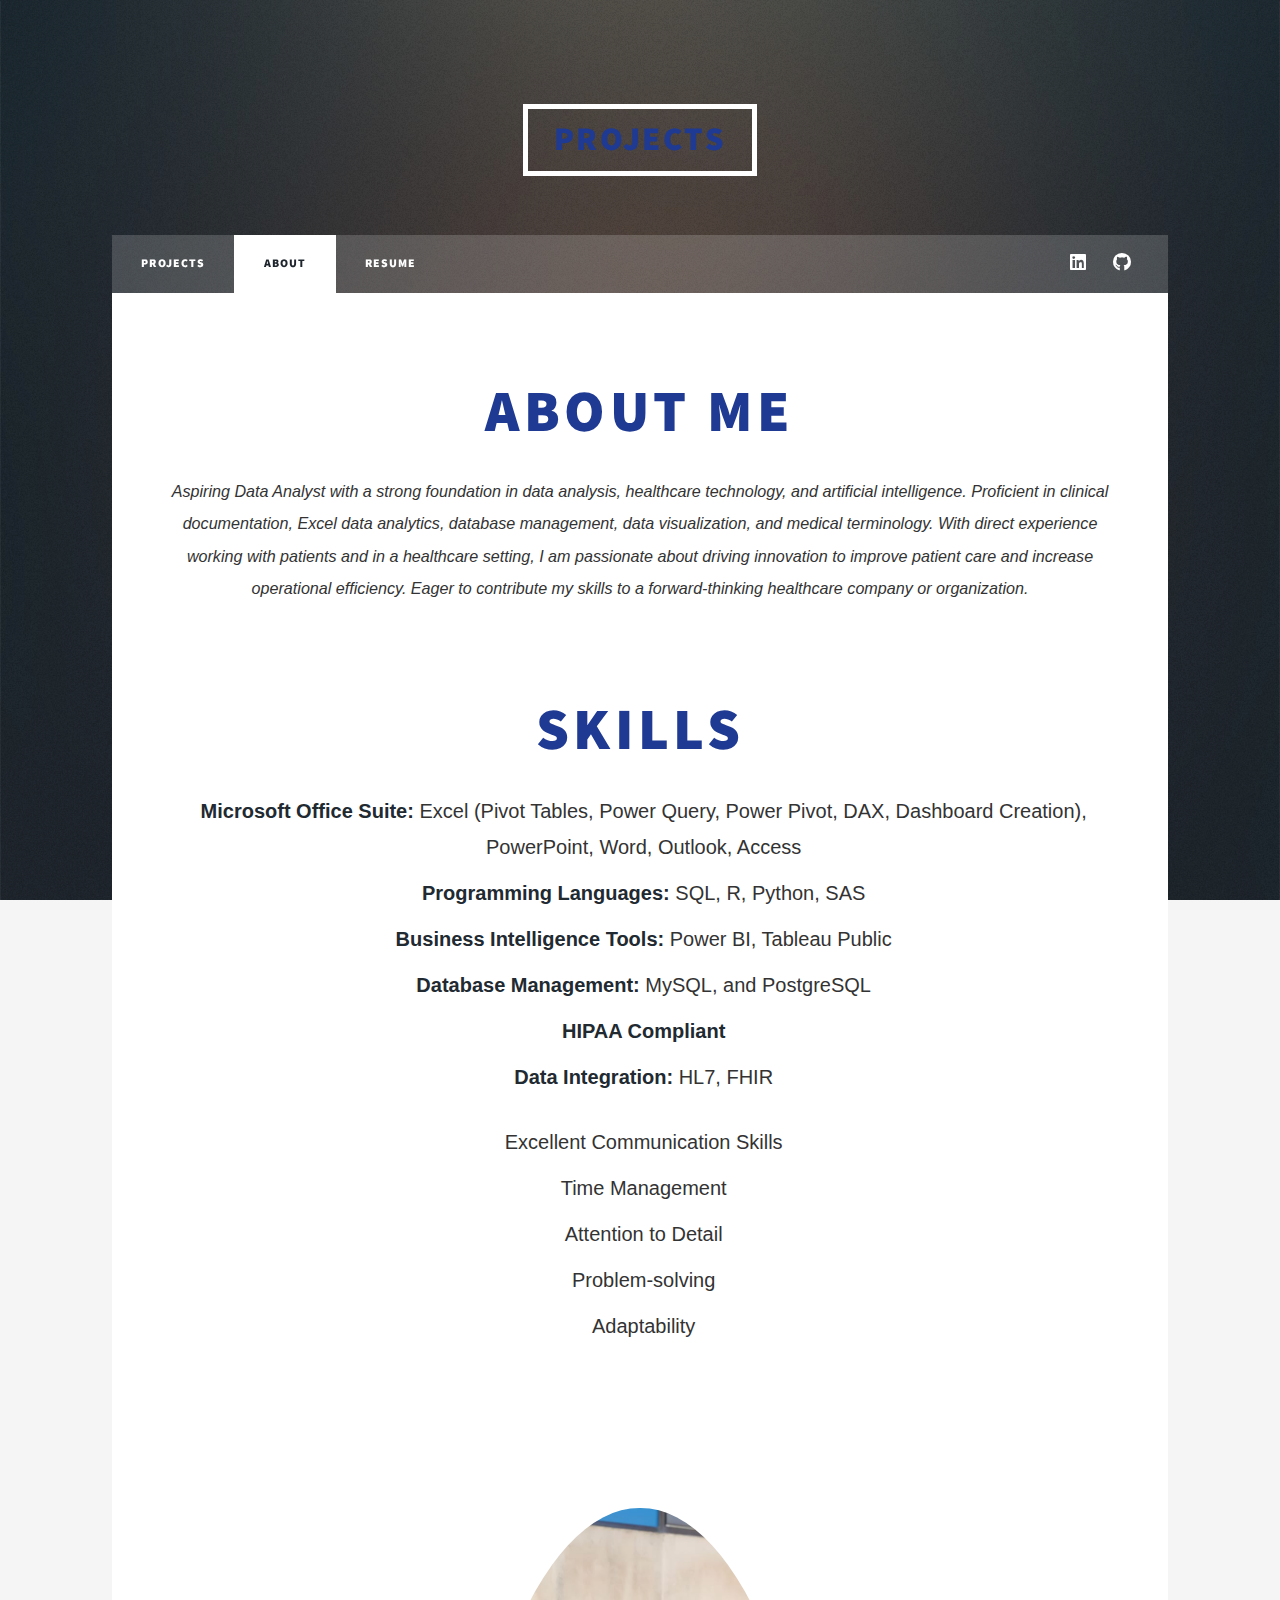
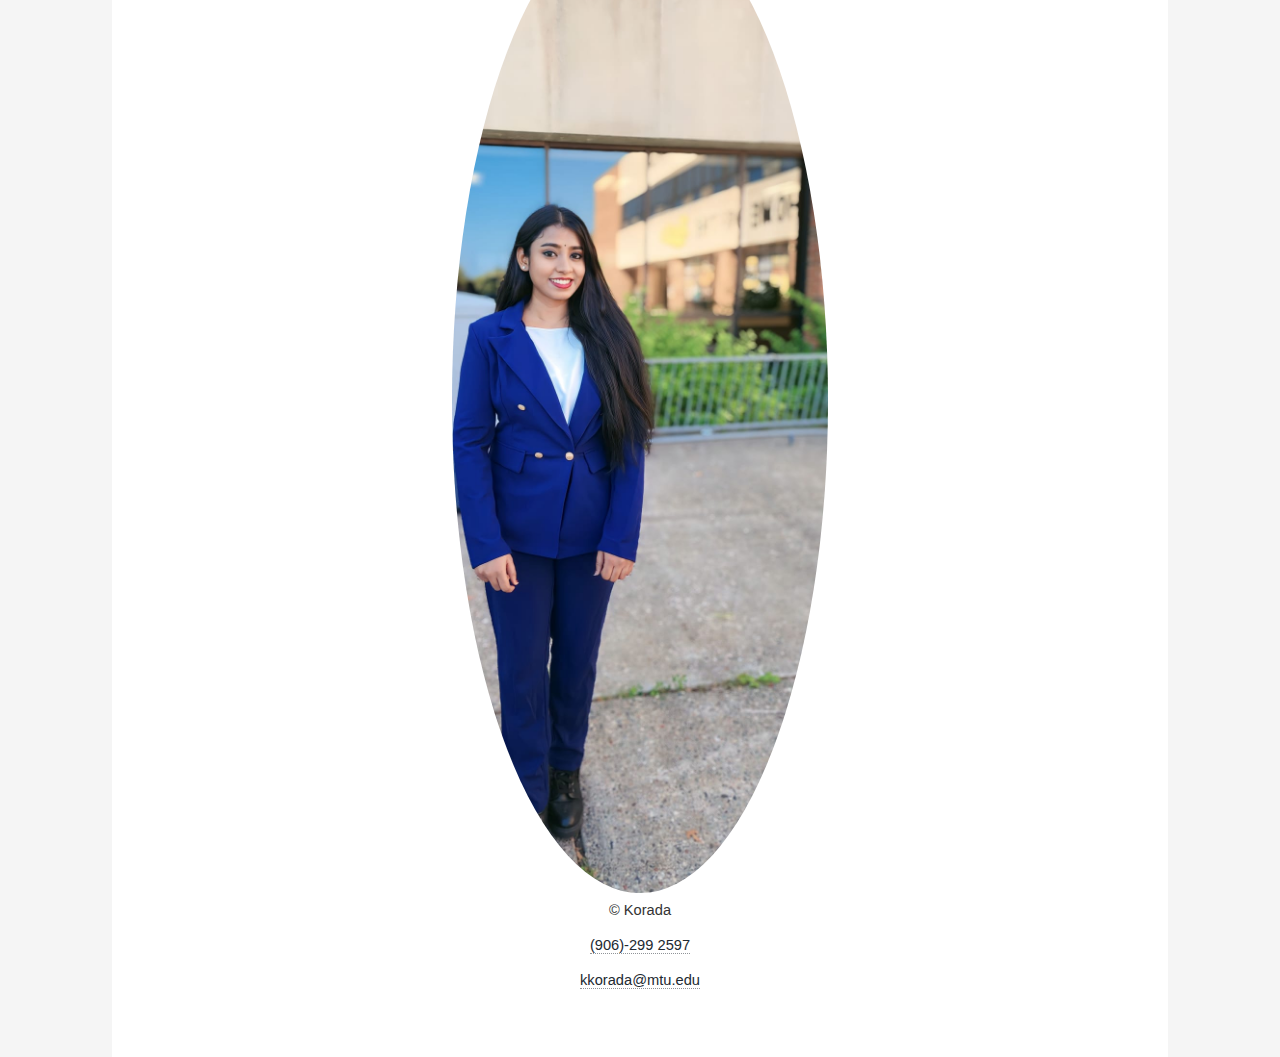
==== commit ab4e8d2e: "Update generic.html" ====
--- a/generic.html
+++ b/generic.html
@@ -1,9 +1,4 @@
 <!DOCTYPE HTML>
-<!--
-	Massively by HTML5 UP
-	html5up.net | @ajlkn
-	Free for personal and commercial use under the CCA 3.0 license (html5up.net/license)
--->
 <html>
 	<head>
 		<title>About</title>
@@ -11,147 +6,127 @@
 		<meta name="viewport" content="width=device-width, initial-scale=1, user-scalable=no" />
 		<link rel="stylesheet" href="assets/css/main.css" />
 		<noscript><link rel="stylesheet" href="assets/css/noscript.css" /></noscript>
+		<style>
+			/* Page background color */
+			body {
+				background-color: #F5F5F5; /* Light gray background */
+				color: #333; /* Dark gray text color */
+				font-family: 'Arial', sans-serif; /* Simple, clean font */
+			}
+
+			/* Header style */
+			h1 {
+				font-size: 48px;
+				color: #1F3A93; /* Navy Blue */
+				text-align: center;
+				margin-bottom: 30px;
+			}
+
+			/* Text styling */
+			p {
+				font-size: 20px;
+				line-height: 1.8;
+				margin-bottom: 20px;
+				text-align: center; /* Centered text */
+			}
+
+			/* Skills section style */
+			.skills {
+				text-align: center;
+				margin-top: 40px;
+			}
+
+			.skills h2 {
+				font-size: 32px;
+				color: #1F3A93; /* Navy Blue for section titles */
+			}
+
+			/* Skills list styling */
+			.skills ul {
+				list-style: none;
+				padding: 0;
+				font-size: 20px; /* Same font size as the About Me section */
+				line-height: 1.8; /* Same line height for consistency */
+				text-align: center; /* Centering the text like the About Me section */
+			}
+
+			.skills li {
+				margin-bottom: 10px; /* Adding space between each skill */
+			}
+		</style>
 	</head>
 	<body class="is-preload">
 
 		<!-- Wrapper -->
-			<div id="wrapper">
+		<div id="wrapper">
 
-				<!-- Header -->
-					<header id="header">
-						<a href="index.html" class="logo">Projects</a>
+			<!-- Header -->
+			<header id="header">
+				<a href="index.html" class="logo" style="color: #1F3A93;">Projects</a>
+			</header>
+
+			<!-- Nav -->
+			<nav id="nav">
+				<ul class="links">
+					<li><a href="index.html">Projects</a></li>
+					<li class="active"><a href="generic.html">About</a></li>
+					<li><a href="elements.html">Resume</a></li>
+				</ul>
+				<ul class="icons">
+					<li><a href="http://www.linkedin.com/in/kusuma-korada555" class="icon brands fa-linkedin"><span class="label">LinkedIn</span></a></li>
+					<li><a href="https://github.com/kismiskorada" class="icon brands fa-github"><span class="label">GitHub</span></a></li>
+				</ul>
+			</nav>
+
+			<!-- Main -->
+			<div id="main">
+
+				<!-- Post -->
+				<section class="post" style="position: relative;">
+					<header class="major fade-in">
+						<h1>About Me</h1>
+						<p class="fade-in">
+							Aspiring Data Analyst with a strong foundation in data analysis, healthcare technology, and artificial intelligence. Proficient in clinical documentation, Excel data analytics, database management, data visualization, and medical terminology. With direct experience working with patients and in a healthcare setting, I am passionate about driving innovation to improve patient care and increase operational efficiency. Eager to contribute my skills to a forward-thinking healthcare company or organization.
+						</p>
+
+						<br>
+
+						<!-- Skills Section -->
+						<div class="skills">
+							<h2>Skills</h2>
+							<ul>
+								<li><strong>Microsoft Office Suite:</strong> Excel (Pivot Tables, Power Query, Power Pivot, DAX, Dashboard Creation), PowerPoint, Word, Outlook, Access</li>
+								<li><strong>Programming Languages:</strong> SQL, R, Python, SAS</li>
+								<li><strong>Business Intelligence Tools:</strong> Power BI, Tableau Public</li>
+								<li><strong>Database Management:</strong> MySQL, and PostgreSQL</li>
+								<li><strong>HIPAA Compliant</strong></li>
+								<li><strong>Data Integration:</strong> HL7, FHIR</li>
+							</ul>
+							<ul>
+								<li>Excellent Communication Skills</li>
+								<li>Time Management</li>
+								<li>Attention to Detail</li>
+								<li>Problem-solving</li>
+								<li>Adaptability</li>
+							</ul>
+						</div>
+
 					</header>
 
-				<!-- Nav -->
-					<nav id="nav">
-						<ul class="links">
-							<li><a href="index.html">Projects</a></li>
-							<li class="active"><a href="generic.html">About</a></li>
-							<li><a href="elements.html">Resume</a></li>
-						</ul>
-						<ul class="icons">
-							<li><a href="http://www.linkedin.com/in/kusuma-korada555" class="icon brands fa-linkedin"><span class="label">Linkedin</span></a></li>
-							<li><a href="https://github.com/kismiskorada" class="icon brands fa-github"><span class="label">GitHub</span></a></li>
-						</ul>
-					</nav>
+					<br><br><br>
 
-				<!-- Main -->
-					<div id="main">
+					<!-- Image section -->
+					<img src="images/MINE.jpg" style="height: 40%; width: 40%; border-radius: 50%; display: block; margin: 0 auto;" alt="">
 
-						<!-- Post -->
-							<section class="post" style="position: relative;">
-								<header class="major">
-
-									<h1>About<br />
-									me</h1>
-									<p>Welcome to my Portfolio website. I am a Passionate Master’s student of Health Informatics and an aspiring Clinical Informatics Analyst looking for opportunities to show case my analytical skills. </p>
-									<br>
-
-									<div class="skills" >
-										<h2>Skills</h2>
-										<ul style="text-align: left; list-style: none;">
-											<liPython,SAS</li>
-											<li>SQL, MS Excel</li>
-											<li>Power-BI, Tableau</li>
-											<li>Big Data Analytics: Hadoop, Apache Spark</li>
-											<li>Machine Learning, Deep Learning & NLP</li>
-											<li>Data encryption-based access control, Linux Systems (Fedora), Web scraping(Beautiful soup),Project Management</li>
-										</ul>
-										<ul style="text-align: right; list-style: none;">
-											<li>Analytical skill</li>
-											<li>Problem solving</li>
-											<li>Business acumen</li>
-										</ul>
-									</div>
-								</header>
-								<br>
-								<br>
-								<br>
-								<!-- <div class="image main" style="height: 10%;"><img src="images/me.jpg" style="height: 10%;"  alt="" /></div> -->
-								<img src="images/Portfolio .jpg" style="height: 40%; width: 40%; border-radius: 50%; display: block; margin: 0 auto;" alt="">
-
-								<div id="det" style="list-style: none; margin: 0 auto; text-align: center;">
-									<li>&copy; Korada</li>
-										<li><a href="http://www.linkedin.com/in/kusuma-korada555">(906)-299 2597</a></li>
-										<li><a href="kkorada@mtu.edu">kkorada@mtu.edu</a></li>
-								</div>
-
-								<!-- <img src="images/mte.jpeg" style="position: absolute; opacity: 30%; height: 10%; bottom: 17rem;" alt="">
-								<br> -->
-							
-								<!-- <h2 style="text-align: center;">Testimonials</h2>
-								<br>
-							
-								
-								<h3>What Ankit Hasija from MedtourEasy says?</h3>
-								<p>Korada seems to enjoy all aspects of Data Analytics, with additional experience, has the skills, the aptitude and the drive to be a valuable member of the Data Analytics Team.</p>
-								<br>
-								<br>
-								<img src="images/digit.jpg" style="position: absolute; opacity: 30%; height: 10%;" alt="">
-								<h3>What CEO of 360digitmg says?</h3>
-								<p>Korada has successfully completed an end-to-end data analytics project on Medical Inventory Optimization working with the team within the consulting firm as an intern.
-
-								</p> -->
-				
-							</section>
-
+					<!-- Contact Information -->
+					<div id="det" style="list-style: none; margin: 0 auto; text-align: center;">
+						<li>&copy; Korada</li>
+						<li><a href="http://www.linkedin.com/in/kusuma-korada555">(906)-299 2597</a></li>
+						<li><a href="mailto:kkorada@mtu.edu">kkorada@mtu.edu</a></li>
 					</div>
 
-				<!-- Footer -->
-					<!-- <footer id="footer">
-						<section>
-							<form method="post" action="#">
-								<div class="fields">
-									<div class="field">
-										<label for="name">Name</label>
-										<input type="text" name="name" id="name" />
-									</div>
-									<div class="field">
-										<label for="email">Email</label>
-										<input type="text" name="email" id="email" />
-									</div>
-									<div class="field">
-										<label for="message">Message</label>
-										<textarea name="message" id="message" rows="3"></textarea>
-									</div>
-								</div>
-								<ul class="actions">
-									<li><input type="submit" value="Send Message" /></li>
-								</ul>
-							</form>
-						</section>
-						<section class="split contact">
-							<section class="alt">
-								<h3>Address</h3>
-								<p>1234 Somewhere Road #87257<br />
-								Nashville, TN 00000-0000</p>
-							</section>
-							<section>
-								<h3>Phone</h3>
-								<p><a href="#">(000) 000-0000</a></p>
-							</section>
-							<section>
-								<h3>Email</h3>
-								<p><a href="#">info@untitled.tld</a></p>
-							</section>
-							<section>
-								<h3>Social</h3>
-								<ul class="icons alt">
-									<li><a href="#" class="icon brands alt fa-twitter"><span class="label">Twitter</span></a></li>
-									<li><a href="#" class="icon brands alt fa-facebook-f"><span class="label">Facebook</span></a></li>
-									<li><a href="#" class="icon brands alt fa-instagram"><span class="label">Instagram</span></a></li>
-									<li><a href="#" class="icon brands alt fa-github"><span class="label">GitHub</span></a></li>
-								</ul>
-							</section>
-						</section>
-					</footer>
-
-				<!-- Copyright -->
-				<div id="copyright">
-					<ul><li>&copy; Korada</li><li><a href="http://www.linkedin.com/in/kusuma-korada555">Linkedin</a></li></ul>
-				</div>
-
-			</div> -->
+				</section>
+			</div>
 
 		<!-- Scripts -->
 			<script src="assets/js/jquery.min.js"></script>
@@ -163,4 +138,4 @@
 			<script src="assets/js/main.js"></script>
 
 	</body>
-</html>+</html>
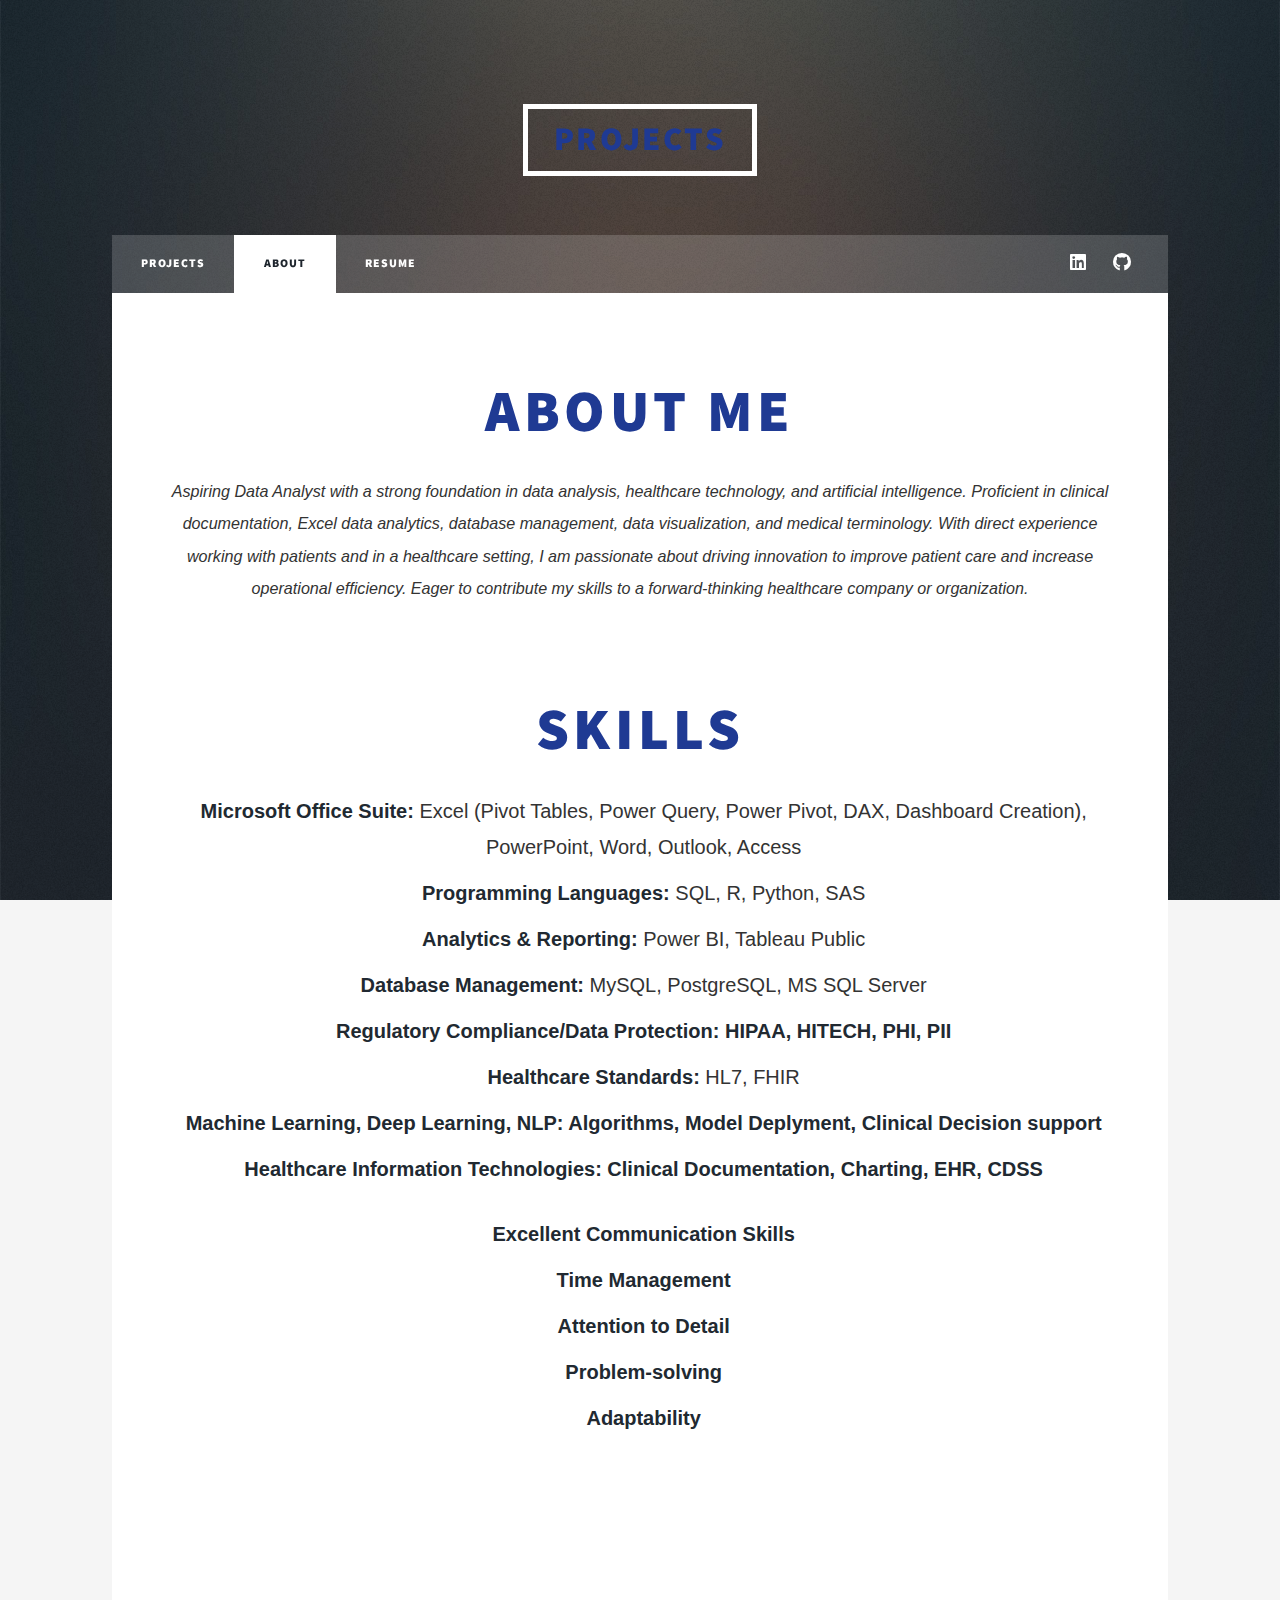
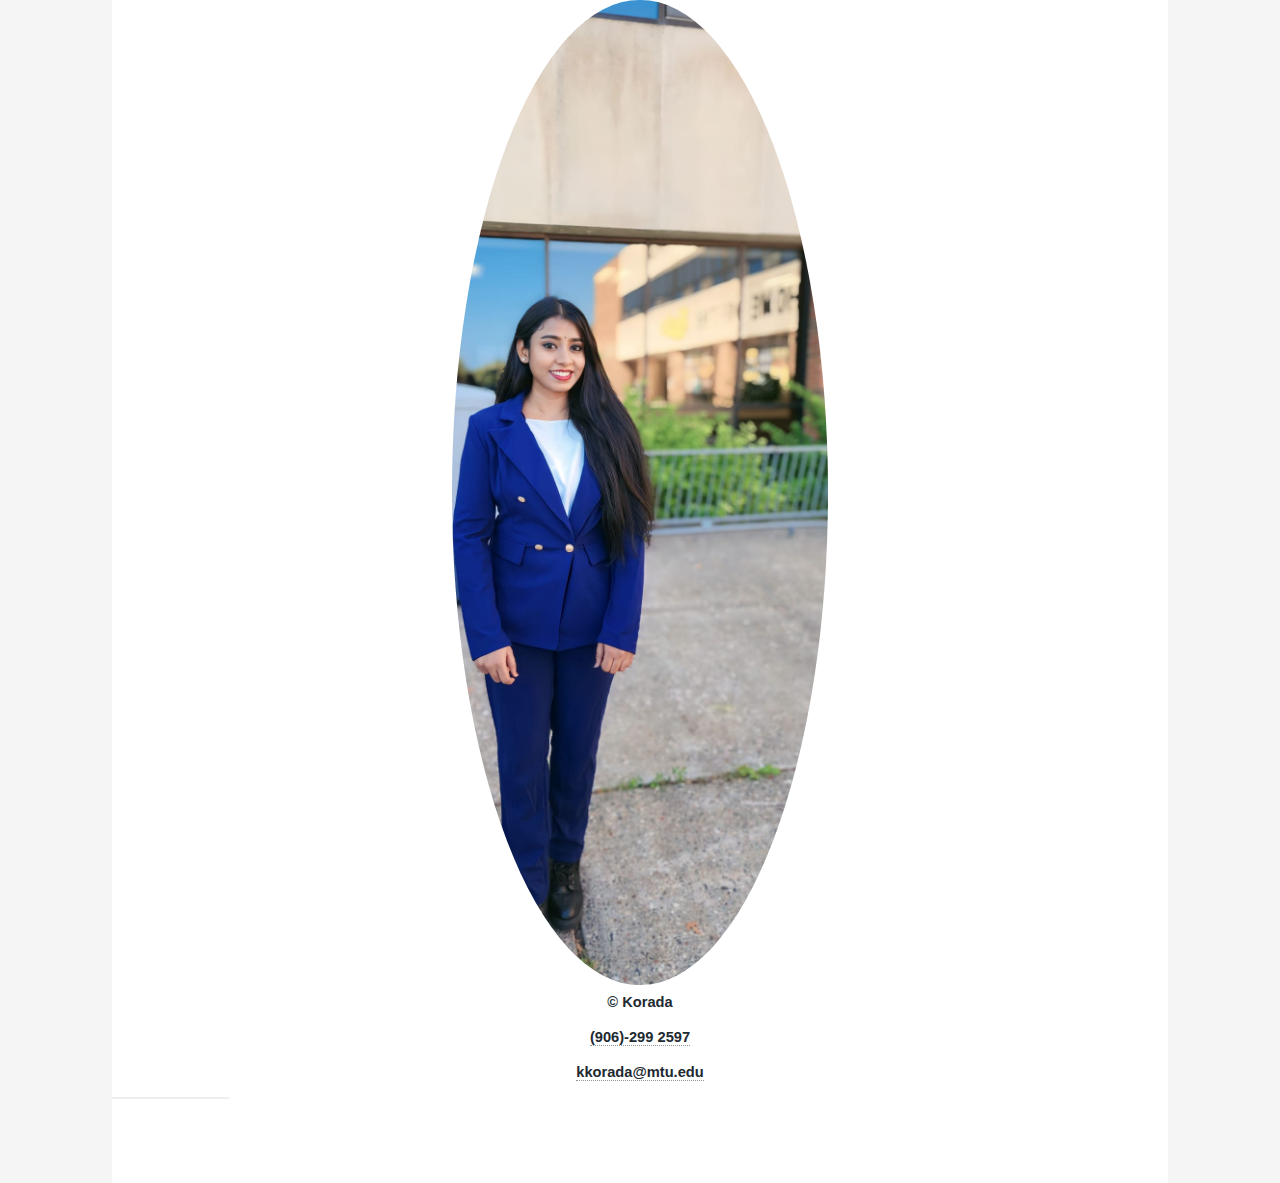
==== commit 346a3ac7: "Update generic.html" ====
--- a/generic.html
+++ b/generic.html
@@ -97,10 +97,12 @@
 							<ul>
 								<li><strong>Microsoft Office Suite:</strong> Excel (Pivot Tables, Power Query, Power Pivot, DAX, Dashboard Creation), PowerPoint, Word, Outlook, Access</li>
 								<li><strong>Programming Languages:</strong> SQL, R, Python, SAS</li>
-								<li><strong>Business Intelligence Tools:</strong> Power BI, Tableau Public</li>
-								<li><strong>Database Management:</strong> MySQL, and PostgreSQL</li>
-								<li><strong>HIPAA Compliant</strong></li>
-								<li><strong>Data Integration:</strong> HL7, FHIR</li>
+								<li><strong>Analytics & Reporting:</strong> Power BI, Tableau Public</li>
+								<li><strong>Database Management:</strong> MySQL, PostgreSQL, MS SQL Server</li>
+								<li><strong>Regulatory Compliance/Data Protection: HIPAA, HITECH, PHI, PII</strong></li>
+								<li><strong>Healthcare Standards:</strong> HL7, FHIR</li>
+								<li><strong>Machine Learning, Deep Learning, NLP: Algorithms, Model Deplyment, Clinical Decision support</strong>
+								<li><strong>Healthcare Information Technologies: Clinical Documentation, Charting, EHR, CDSS
 							</ul>
 							<ul>
 								<li>Excellent Communication Skills</li>
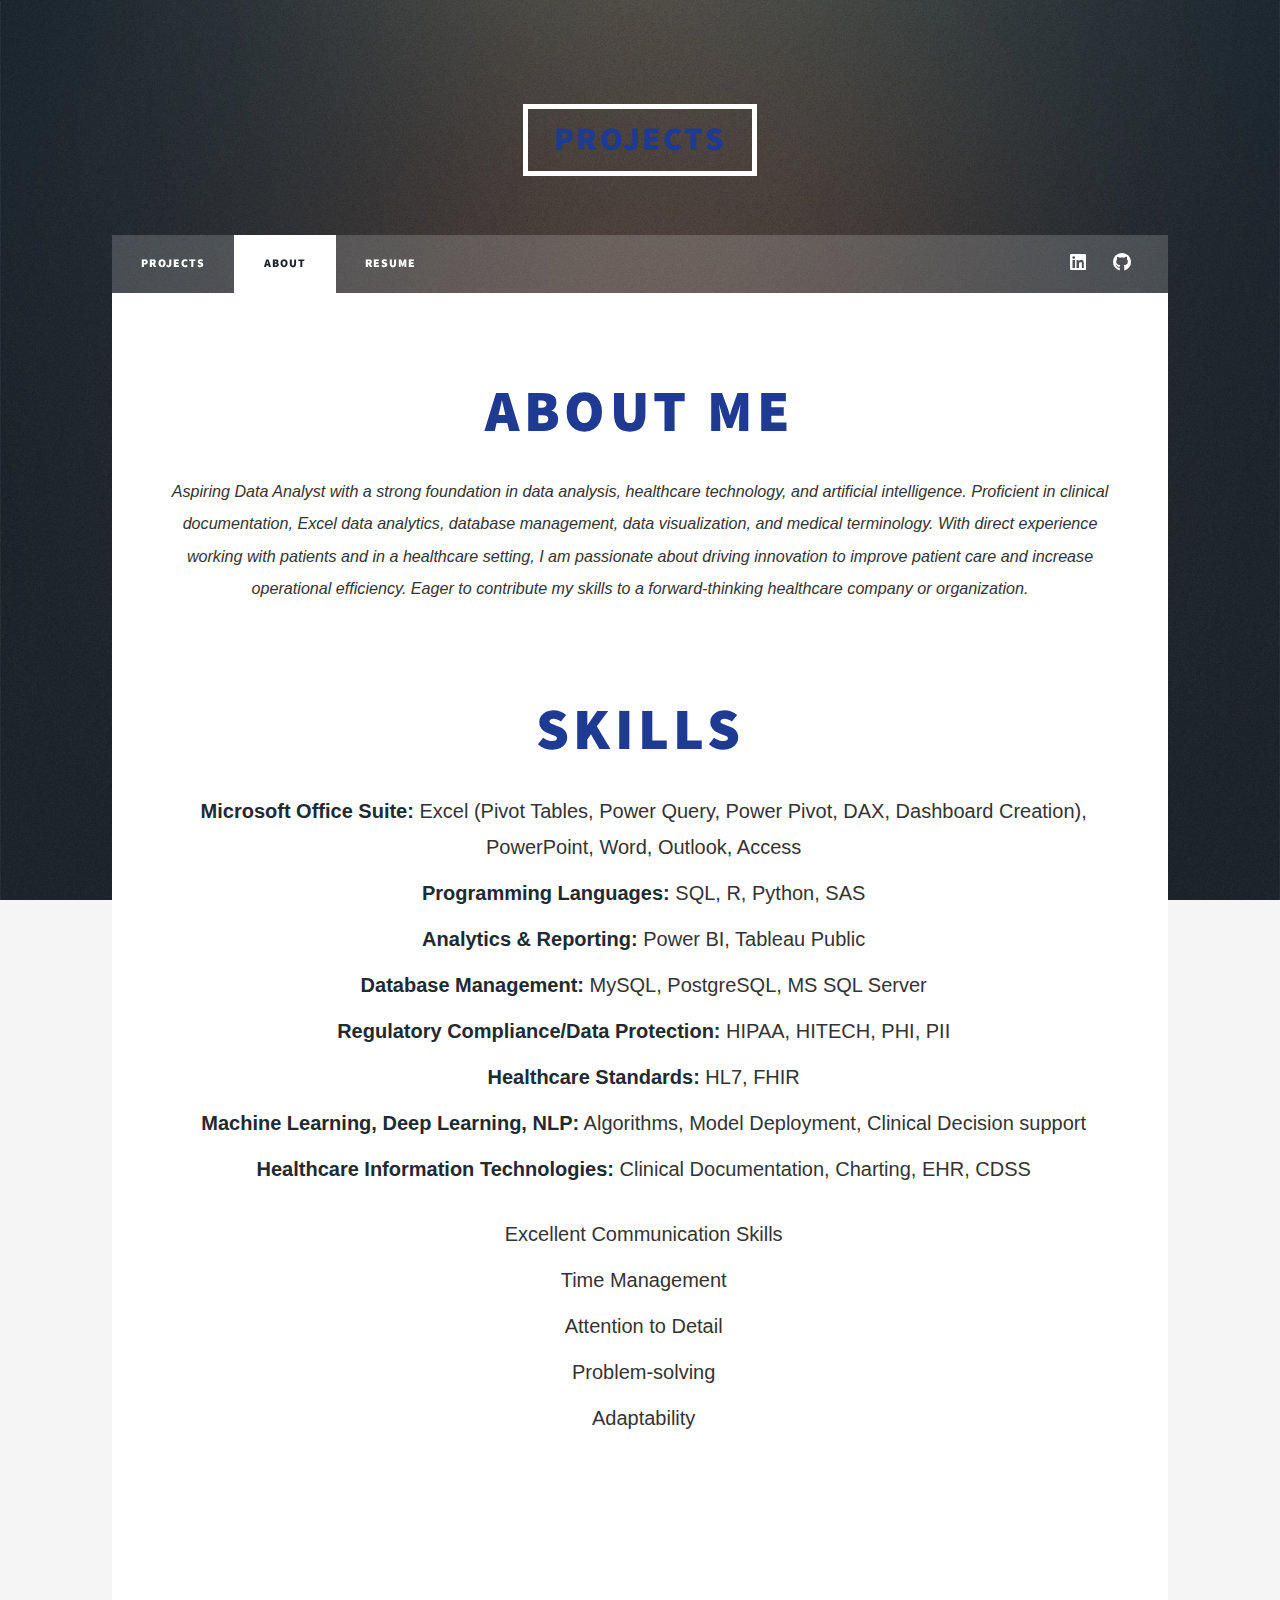
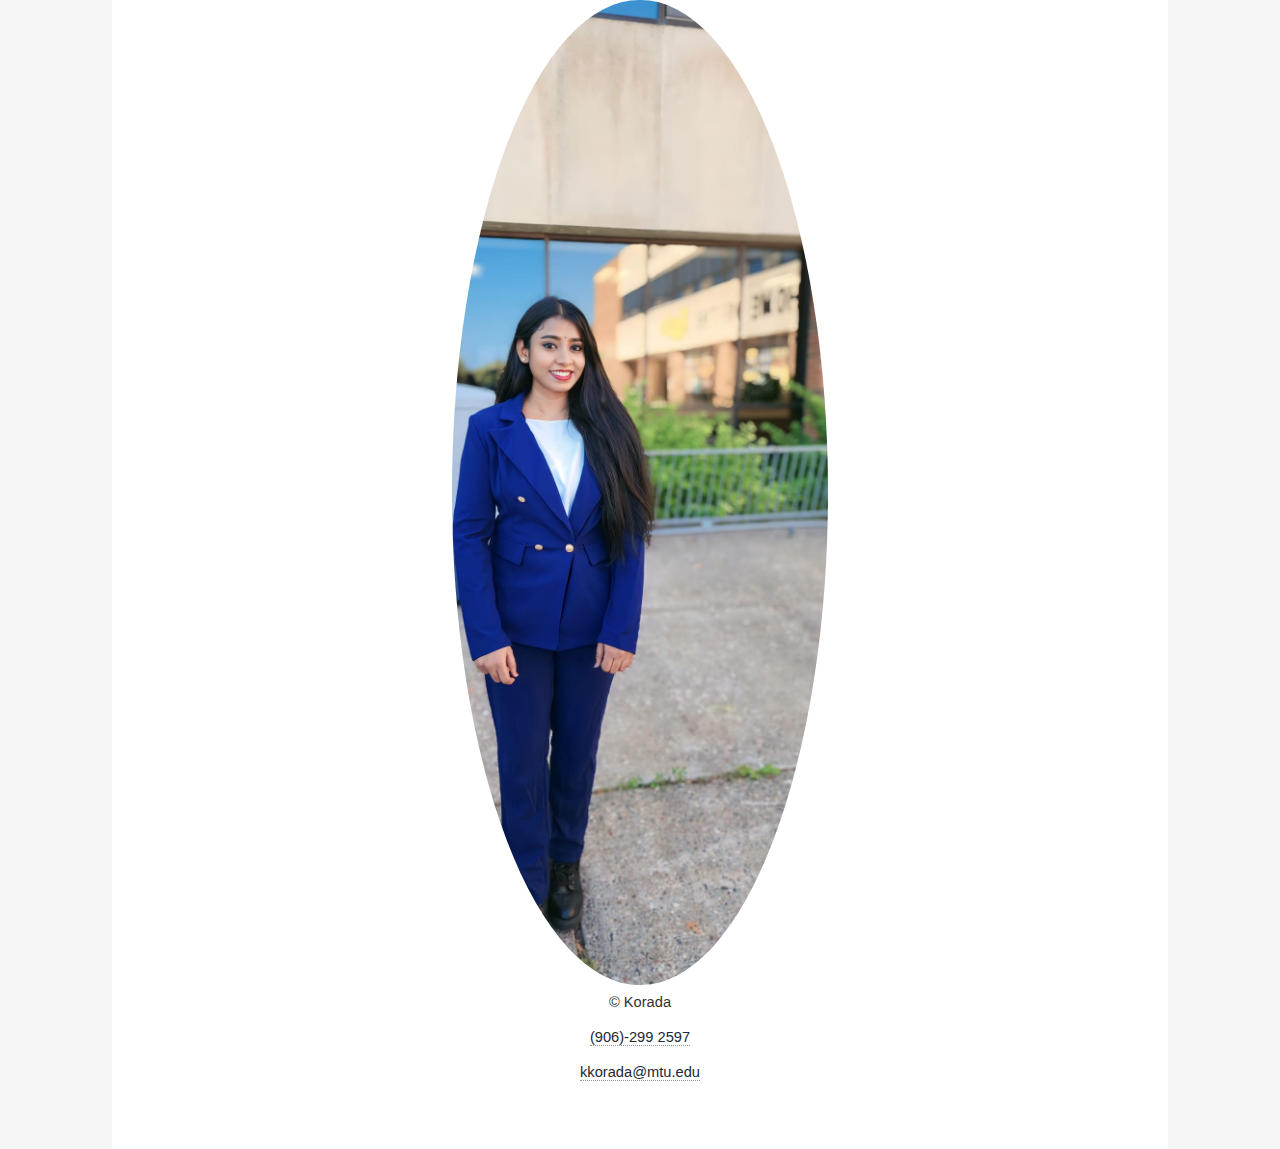
==== commit 8a9288c1: "Update generic.html" ====
--- a/generic.html
+++ b/generic.html
@@ -99,10 +99,10 @@
 								<li><strong>Programming Languages:</strong> SQL, R, Python, SAS</li>
 								<li><strong>Analytics & Reporting:</strong> Power BI, Tableau Public</li>
 								<li><strong>Database Management:</strong> MySQL, PostgreSQL, MS SQL Server</li>
-								<li><strong>Regulatory Compliance/Data Protection: HIPAA, HITECH, PHI, PII</strong></li>
+								<li><strong>Regulatory Compliance/Data Protection:</strong> HIPAA, HITECH, PHI, PII</li>
 								<li><strong>Healthcare Standards:</strong> HL7, FHIR</li>
-								<li><strong>Machine Learning, Deep Learning, NLP: Algorithms, Model Deplyment, Clinical Decision support</strong>
-								<li><strong>Healthcare Information Technologies: Clinical Documentation, Charting, EHR, CDSS
+								<li><strong>Machine Learning, Deep Learning, NLP:</strong> Algorithms, Model Deployment, Clinical Decision support
+								<li><strong>Healthcare Information Technologies:</strong> Clinical Documentation, Charting, EHR, CDSS
 							</ul>
 							<ul>
 								<li>Excellent Communication Skills</li>
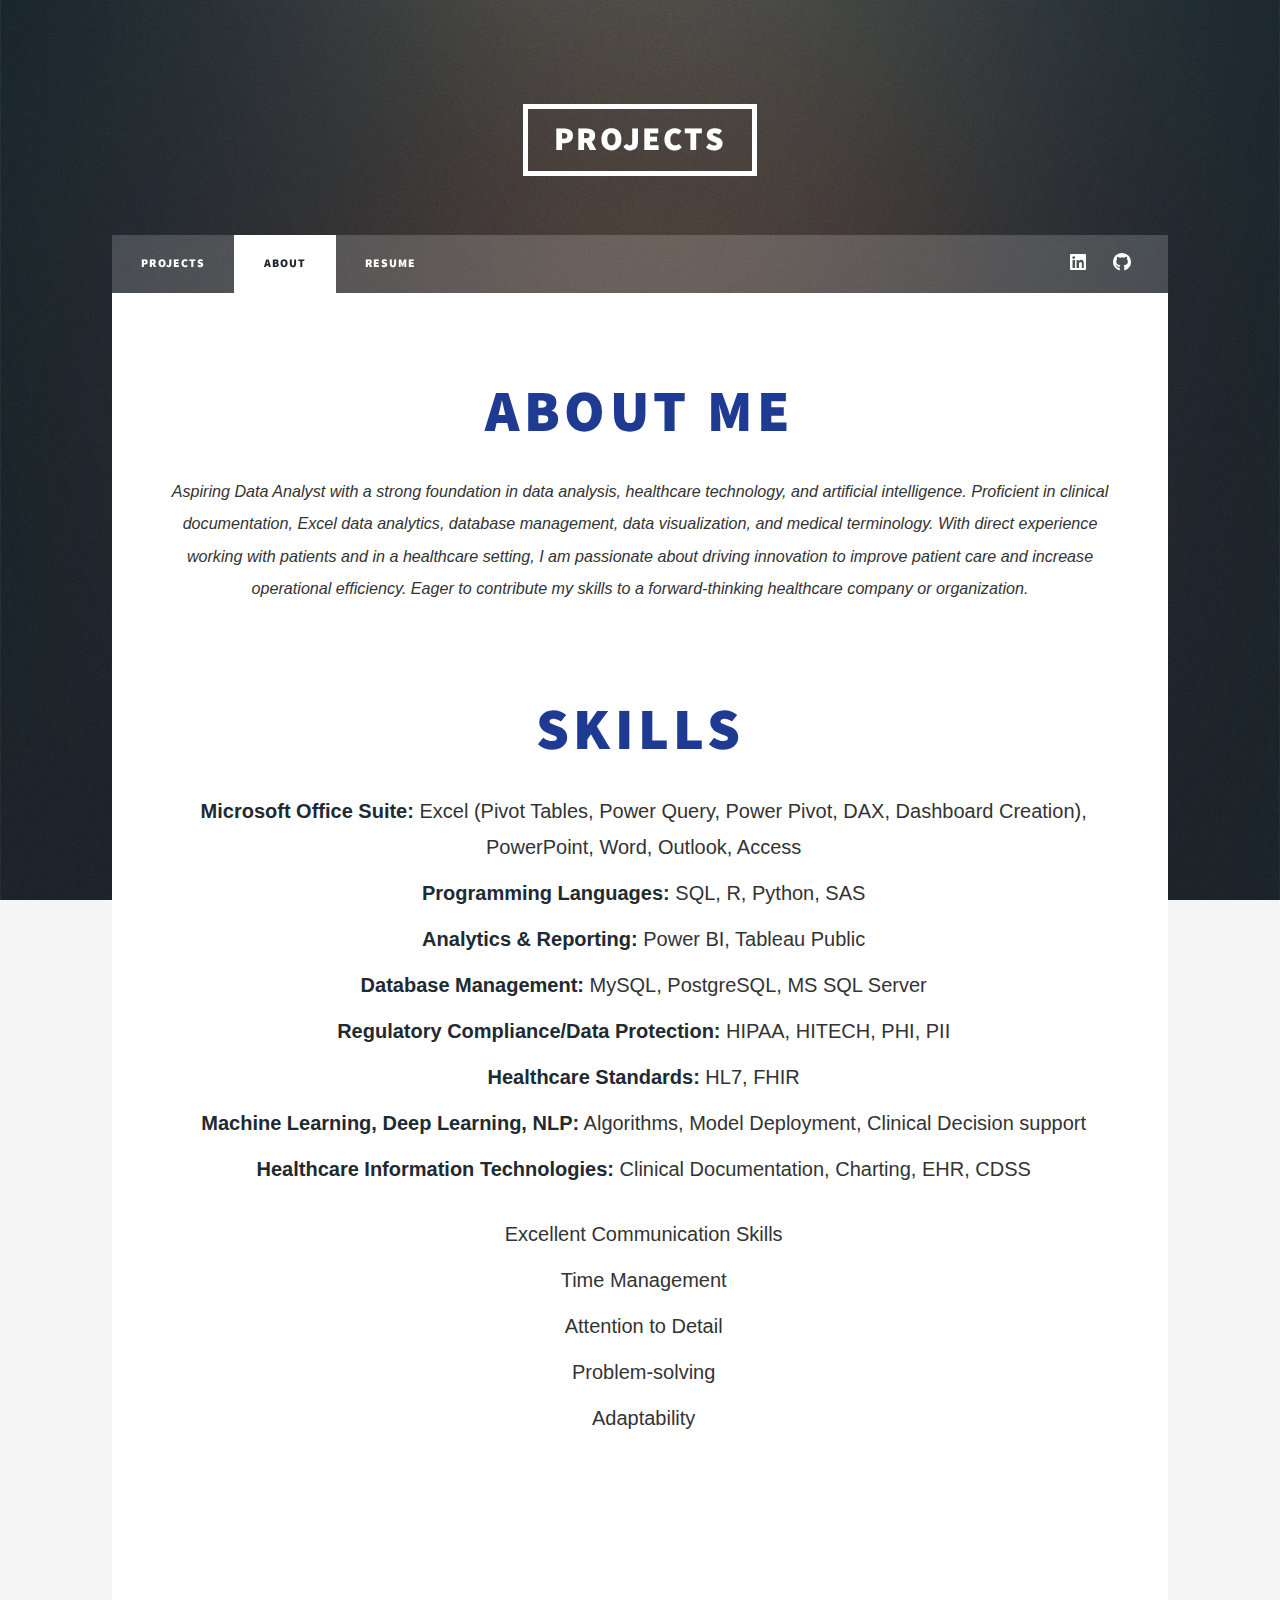
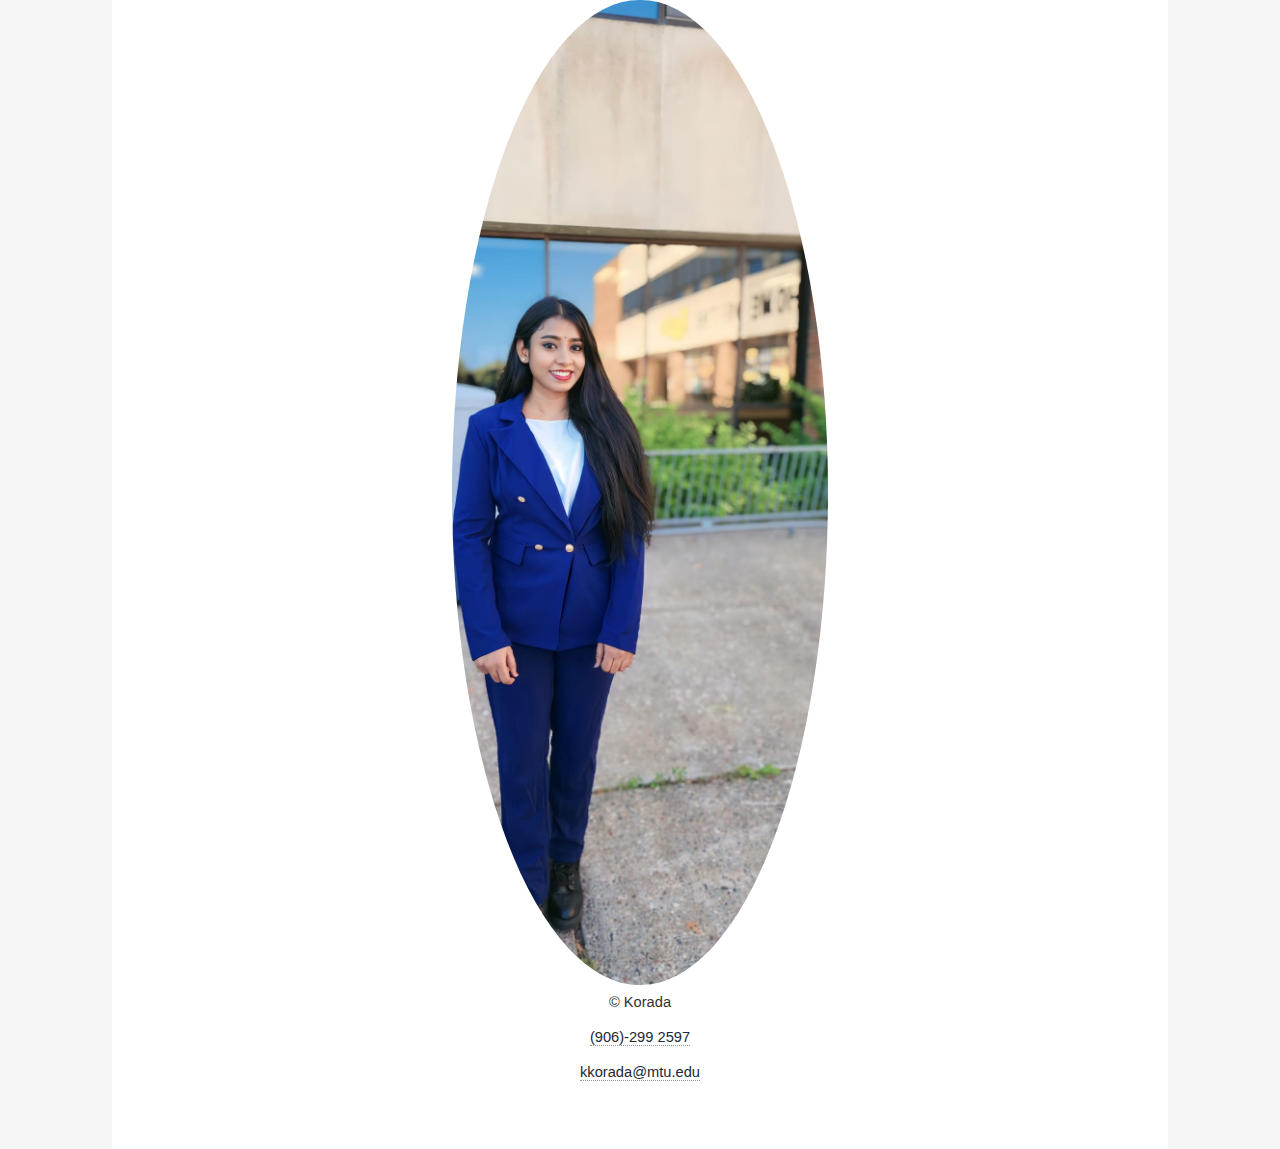
==== commit 3bf191b7: "Update generic.html" ====
--- a/generic.html
+++ b/generic.html
@@ -62,7 +62,7 @@
 
 			<!-- Header -->
 			<header id="header">
-				<a href="index.html" class="logo" style="color: #1F3A93;">Projects</a>
+				<a href="index.html" class="logo" style="color: style="color: #FFFFFF">Projects</a>
 			</header>
 
 			<!-- Nav -->
@@ -101,8 +101,8 @@
 								<li><strong>Database Management:</strong> MySQL, PostgreSQL, MS SQL Server</li>
 								<li><strong>Regulatory Compliance/Data Protection:</strong> HIPAA, HITECH, PHI, PII</li>
 								<li><strong>Healthcare Standards:</strong> HL7, FHIR</li>
-								<li><strong>Machine Learning, Deep Learning, NLP:</strong> Algorithms, Model Deployment, Clinical Decision support
-								<li><strong>Healthcare Information Technologies:</strong> Clinical Documentation, Charting, EHR, CDSS
+								<li><strong>Machine Learning, Deep Learning, NLP:</strong> Algorithms, Model Deployment, Clinical Decision support</li>
+								<li><strong>Healthcare Information Technologies:</strong> Clinical Documentation, Charting, EHR, CDSS</li>
 							</ul>
 							<ul>
 								<li>Excellent Communication Skills</li>
